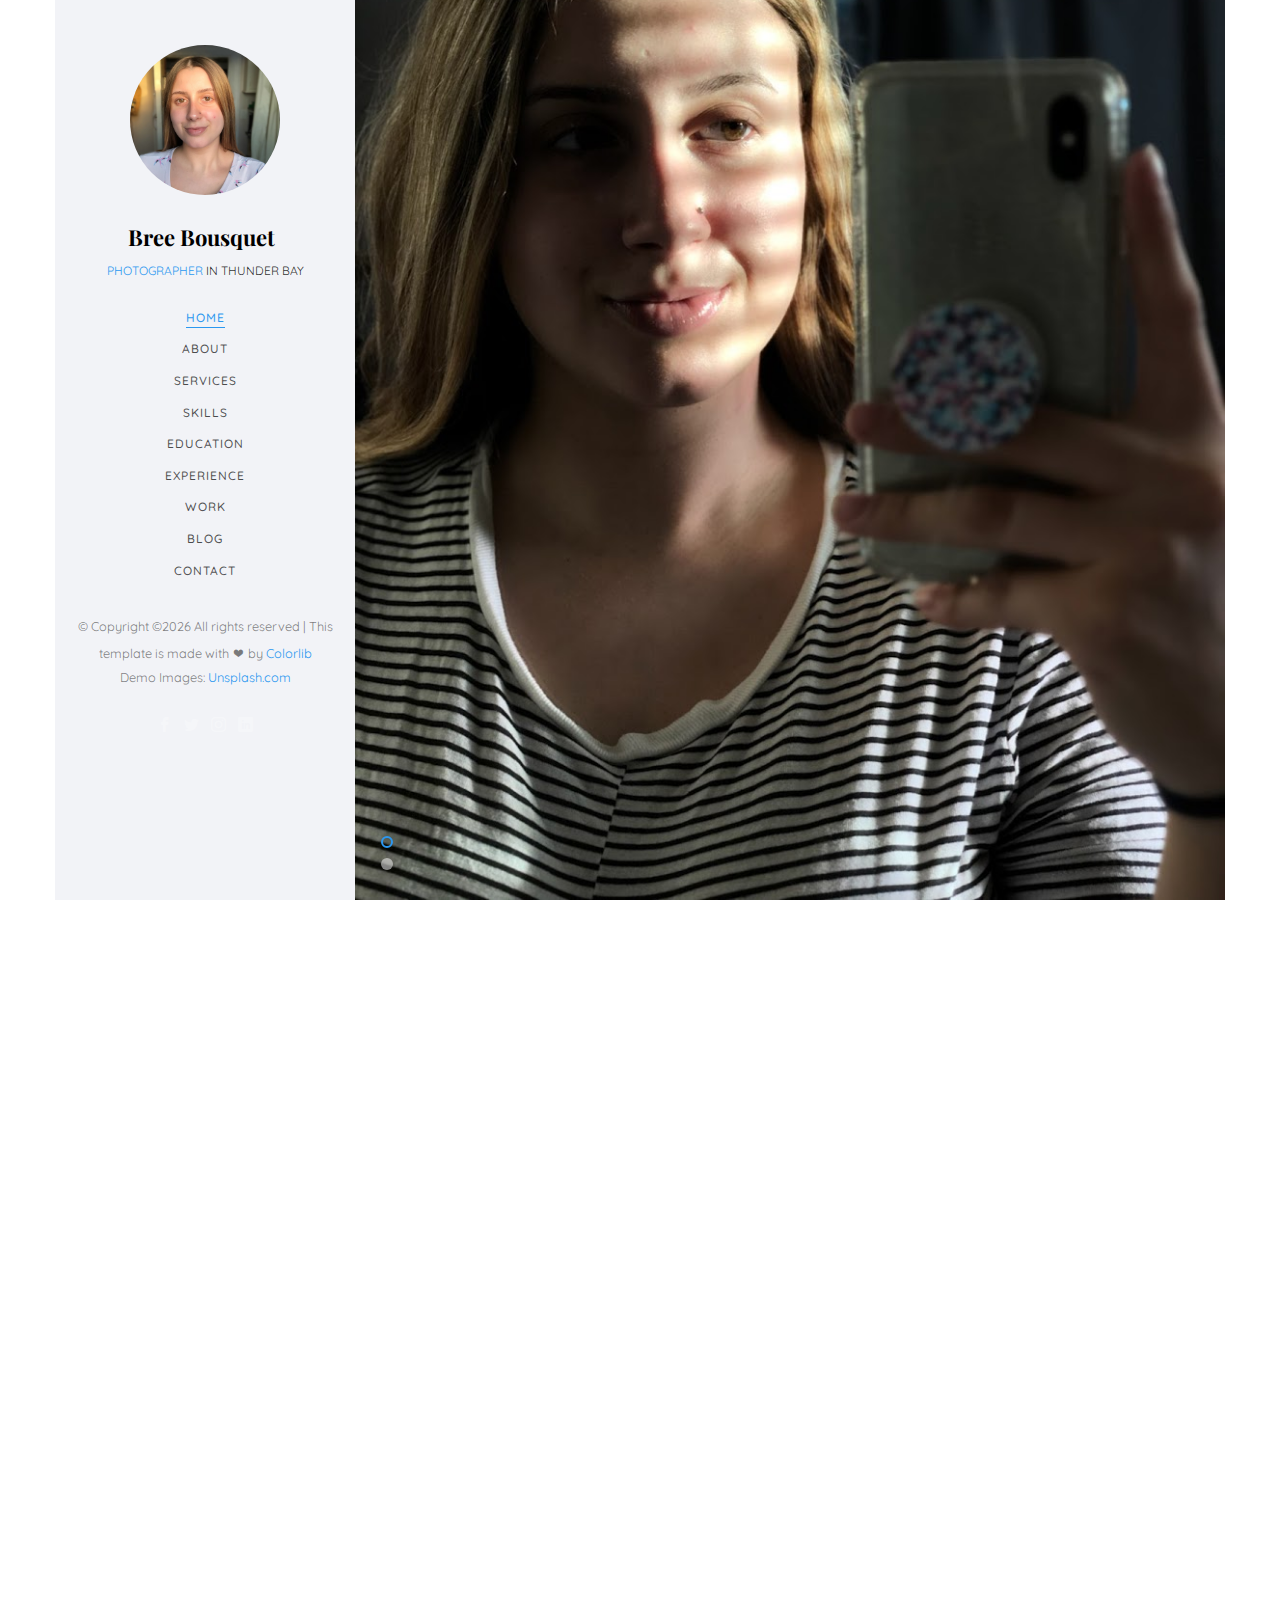
==== jackson/index.html @ 05bddbce "Add files via upload" ====
<!DOCTYPE HTML>
<html>
	<head>
	<meta charset="utf-8">
	<meta http-equiv="X-UA-Compatible" content="IE=edge">
	<title>Bree Bousquet's Portfolio</title>
	<meta name="viewport" content="width=device-width, initial-scale=1">
	<meta name="description" content="" />
	<meta name="keywords" content="" />
	<meta name="author" content="" />

  <!-- Facebook and Twitter integration -->
	<meta property="og:title" content=""/>
	<meta property="og:image" content=""/>
	<meta property="og:url" content=""/>
	<meta property="og:site_name" content=""/>
	<meta property="og:description" content=""/>
	<meta name="twitter:title" content="" />
	<meta name="twitter:image" content="" />
	<meta name="twitter:url" content="" />
	<meta name="twitter:card" content="" />

	<!-- Place favicon.ico and apple-touch-icon.png in the root directory -->
	<link rel="shortcut icon" href="favicon.ico">

	<link href="https://fonts.googleapis.com/css?family=Quicksand:300,400,500,700" rel="stylesheet">
	<link href="https://fonts.googleapis.com/css?family=Playfair+Display:400,400i,700" rel="stylesheet">
	
	<!-- Animate.css -->
	<link rel="stylesheet" href="css/animate.css">
	<!-- Icomoon Icon Fonts-->
	<link rel="stylesheet" href="css/icomoon.css">
	<!-- Bootstrap  -->
	<link rel="stylesheet" href="css/bootstrap.css">
	<!-- Flexslider  -->
	<link rel="stylesheet" href="css/flexslider.css">
	<!-- Flaticons  -->
	<link rel="stylesheet" href="fonts/flaticon/font/flaticon.css">
	<!-- Owl Carousel -->
	<link rel="stylesheet" href="css/owl.carousel.min.css">
	<link rel="stylesheet" href="css/owl.theme.default.min.css">
	<!-- Theme style  -->
	<link rel="stylesheet" href="css/style.css">

	<!-- Modernizr JS -->
	<script src="js/modernizr-2.6.2.min.js"></script>
	<!-- FOR IE9 below -->
	<!--[if lt IE 9]>
	<script src="js/respond.min.js"></script>
	<![endif]-->

	</head>
	<body>
	<div id="colorlib-page">
		<div class="container-wrap">
		<a href="#" class="js-colorlib-nav-toggle colorlib-nav-toggle" data-toggle="collapse" data-target="#navbar" aria-expanded="false" aria-controls="navbar"><i></i></a>
		<aside id="colorlib-aside" role="complementary" class="border js-fullheight">
			<div class="text-center">
				<div class="author-img" style="background-image: url(images/about.jpg);"></div>
				<h1 id="colorlib-logo"><a href="index.html">Bree Bousquet</a></h1>
				<span class="position"><a href="#">Photographer</a> in Thunder Bay</span>
			</div>
			<nav id="colorlib-main-menu" role="navigation" class="navbar">
				<div id="navbar" class="collapse">
					<ul>
						<li class="active"><a href="#" data-nav-section="home">Home</a></li>
						<li><a href="#" data-nav-section="about">About</a></li>
						<li><a href="#" data-nav-section="services">Services</a></li>
						<li><a href="#" data-nav-section="skills">Skills</a></li>
						<li><a href="#" data-nav-section="education">Education</a></li>
						<li><a href="#" data-nav-section="experience">Experience</a></li>
						<li><a href="#" data-nav-section="work">Work</a></li>
						<li><a href="#" data-nav-section="blog">Blog</a></li>
						<li><a href="#" data-nav-section="contact">Contact</a></li>
					</ul>
				</div>
			</nav>

			<div class="colorlib-footer">
				<p><small>&copy; <!-- Link back to Colorlib can't be removed. Template is licensed under CC BY 3.0. -->
Copyright &copy;<script>document.write(new Date().getFullYear());</script> All rights reserved | This template is made with <i class="icon-heart" aria-hidden="true"></i> by <a href="https://colorlib.com" target="_blank">Colorlib</a>
<!-- Link back to Colorlib can't be removed. Template is licensed under CC BY 3.0. --> </span> <span>Demo Images: <a href="https://unsplash.com/" target="_blank">Unsplash.com</a></span></small></p>
				<ul>
					<li><a href="#"><i class="icon-facebook2"></i></a></li>
					<li><a href="#"><i class="icon-twitter2"></i></a></li>
					<li><a href="#"><i class="icon-instagram"></i></a></li>
					<li><a href="#"><i class="icon-linkedin2"></i></a></li>
				</ul>
			</div>

		</aside>

		<div id="colorlib-main">
			<section id="colorlib-hero" class="js-fullheight" data-section="home">
				<div class="flexslider js-fullheight">
					<ul class="slides">
				   	<li style="background-image: url(images/img-bg-1.jpg);">
				   		<div class="overlay"></div>
				   		<div class="container-fluid">
				   			<div class="row">
					   			<div class="col-md-6 col-md-offset-3 col-md-pull-3 col-sm-12 col-xs-12 js-fullheight slider-text">
					   				<div class="slider-text-inner js-fullheight">
					   					<div class="desc">
						   					<h1>Hi! <br>I'm Bree</h1>
						   					<h2>100% html5 bootstrap templates Made by <a href="https://colorlib.com/" target="_blank">colorlib.com</a></h2>
												<p><a class="btn btn-primary btn-learn">Download CV <i class="icon-download4"></i></a></p>
											</div>
					   				</div>
					   			</div>
					   		</div>
				   		</div>
				   	</li>
				   	<li style="background-image: url(images/img-bg-2.jpg);">
				   		<div class="overlay"></div>
				   		<div class="container-fluid">
				   			<div class="row">
					   			<div class="col-md-6 col-md-offset-3 col-md-pull-3 col-sm-12 col-xs-12 js-fullheight slider-text">
					   				<div class="slider-text-inner">
					   					<div class="desc">
						   					<h1>I am <br>a Photographer</h1>
												<h2>100% html5 bootstrap templates Made by <a href="https://colorlib.com/" target="_blank">colorlib.com</a></h2>
												<p><a class="btn btn-primary btn-learn">View Portfolio <i class="icon-briefcase3"></i></a></p>
											</div>
					   				</div>
					   			</div>
					   		</div>
				   		</div>
				   	</li>
				  	</ul>
			  	</div>
			</section>

			<section class="colorlib-about" data-section="about">
				<div class="colorlib-narrow-content">
					<div class="row">
						<div class="col-md-12">
							<div class="row row-bottom-padded-sm animate-box" data-animate-effect="fadeInLeft">
								<div class="col-md-12">
									<div class="about-desc">
										<span class="heading-meta">About Us</span>
										<h2 class="colorlib-heading">Who Am I?</h2>
										<p><strong>Hi I'm Jackson Ford</strong> On her way she met a copy. The copy warned the Little Blind Text, that where it came from it would have been rewritten a thousand times and everything that was left from its origin would be the word "and" and the Little Blind Text should turn around and return to its own, safe country.</p>
										<p>Even the all-powerful Pointing has no control about the blind texts it is an almost unorthographic life One day however a small line of blind text by the name of Lorem Ipsum decided to leave for the far World of Grammar.</p>
									</div>
								</div>
							</div>
							<div class="row">
								<div class="col-md-3 animate-box" data-animate-effect="fadeInLeft">
									<div class="services color-1">
										<span class="icon2"><i class="icon-bulb"></i></span>
										<h3>Graphic Design</h3>
									</div>
								</div>
								<div class="col-md-3 animate-box" data-animate-effect="fadeInRight">
									<div class="services color-2">
										<span class="icon2"><i class="icon-globe-outline"></i></span>
										<h3>Web Design</h3>
									</div>
								</div>
								<div class="col-md-3 animate-box" data-animate-effect="fadeInTop">
									<div class="services color-3">
										<span class="icon2"><i class="icon-data"></i></span>
										<h3>Software</h3>
									</div>
								</div>
								<div class="col-md-3 animate-box" data-animate-effect="fadeInBottom">
									<div class="services color-4">
										<span class="icon2"><i class="icon-phone3"></i></span>
										<h3>Application</h3>
									</div>
								</div>
							</div>
							<div class="row">
								<div class="col-md-12 animate-box" data-animate-effect="fadeInLeft">
									<div class="hire">
										<h2>I am happy to know you <br>that 300+ projects done sucessfully!</h2>
										<a href="#" class="btn-hire">Hire me</a>
									</div>
								</div>
							</div>
						</div>
					</div>
				</div>
			</section>


			
			<section class="colorlib-services" data-section="services">
				<div class="colorlib-narrow-content">
					<div class="row">
						<div class="col-md-6 col-md-offset-3 col-md-pull-3 animate-box" data-animate-effect="fadeInLeft">
							<span class="heading-meta">What I do?</span>
							<h2 class="colorlib-heading">Here are some of my expertise</h2>
						</div>
					</div>
					<div class="row row-pt-md">
						<div class="col-md-4 text-center animate-box">
							<div class="services color-1">
								<span class="icon">
									<i class="icon-bulb"></i>
								</span>
								<div class="desc">
									<h3>Innovative Ideas</h3>
									<p>Separated they live in Bookmarksgrove right at the coast of the Semantics</p>
								</div>
							</div>
						</div>
						<div class="col-md-4 text-center animate-box">
							<div class="services color-2">
								<span class="icon">
									<i class="icon-data"></i>
								</span>
								<div class="desc">
									<h3>Software</h3>
									<p>Separated they live in Bookmarksgrove right at the coast of the Semantics</p>
								</div>
							</div>
						</div>
						<div class="col-md-4 text-center animate-box">
							<div class="services color-3">
								<span class="icon">
									<i class="icon-phone3"></i>
								</span>
								<div class="desc">
									<h3>Application</h3>
									<p>Separated they live in Bookmarksgrove right at the coast of the Semantics</p>
								</div>
							</div>
						</div>
						<div class="col-md-4 text-center animate-box">
							<div class="services color-4">
								<span class="icon">
									<i class="icon-layers2"></i>
								</span>
								<div class="desc">
									<h3>Graphic Design</h3>
									<p>Separated they live in Bookmarksgrove right at the coast of the Semantics</p>
								</div>
							</div>
						</div>
						<div class="col-md-4 text-center animate-box">
							<div class="services color-5">
								<span class="icon">
									<i class="icon-data"></i>
								</span>
								<div class="desc">
									<h3>Software</h3>
									<p>Separated they live in Bookmarksgrove right at the coast of the Semantics</p>
								</div>
							</div>
						</div>
						<div class="col-md-4 text-center animate-box">
							<div class="services color-6">
								<span class="icon">
									<i class="icon-phone3"></i>
								</span>
								<div class="desc">
									<h3>Application</h3>
									<p>Separated they live in Bookmarksgrove right at the coast of the Semantics</p>
								</div>
							</div>
						</div>
					</div>
				</div>
			</section>
			
			<div id="colorlib-counter" class="colorlib-counters" style="background-image: url(images/cover_bg_1.jpg);" data-stellar-background-ratio="0.5">
				<div class="overlay"></div>
				<div class="colorlib-narrow-content">
					<div class="row">
					</div>
					<div class="row">
						<div class="col-md-3 text-center animate-box">
							<span class="colorlib-counter js-counter" data-from="0" data-to="3589" data-speed="5000" data-refresh-interval="50"></span>
							<span class="colorlib-counter-label">Cups of tea</span>
						</div>
						<div class="col-md-3 text-center animate-box">
							<span class="colorlib-counter js-counter" data-from="0" data-to="356" data-speed="5000" data-refresh-interval="50"></span>
							<span class="colorlib-counter-label">Projects</span>
						</div>
						<div class="col-md-3 text-center animate-box">
							<span class="colorlib-counter js-counter" data-from="0" data-to="30" data-speed="5000" data-refresh-interval="50"></span>
							<span class="colorlib-counter-label">Clients</span>
						</div>
						<div class="col-md-3 text-center animate-box">
							<span class="colorlib-counter js-counter" data-from="0" data-to="10" data-speed="5000" data-refresh-interval="50"></span>
							<span class="colorlib-counter-label">Partners</span>
						</div>
					</div>
				</div>
			</div>

			<section class="colorlib-skills" data-section="skills">
				<div class="colorlib-narrow-content">
					<div class="row">
						<div class="col-md-6 col-md-offset-3 col-md-pull-3 animate-box" data-animate-effect="fadeInLeft">
							<span class="heading-meta">My Specialty</span>
							<h2 class="colorlib-heading animate-box">My Skills</h2>
						</div>
					</div>
					<div class="row">
						<div class="col-md-12 animate-box" data-animate-effect="fadeInLeft">
							<p>The Big Oxmox advised her not to do so, because there were thousands of bad Commas, wild Question Marks and devious Semikoli, but the Little Blind Text didn’t listen. She packed her seven versalia, put her initial into the belt and made herself on the way.</p>
						</div>
						<div class="col-md-6 animate-box" data-animate-effect="fadeInLeft">
							<div class="progress-wrap">
								<h3>Photoshop</h3>
								<div class="progress">
								 	<div class="progress-bar color-1" role="progressbar" aria-valuenow="75"
								  	aria-valuemin="0" aria-valuemax="100" style="width:75%">
								    <span>75%</span>
								  	</div>
								</div>
							</div>
						</div>
						<div class="col-md-6 animate-box" data-animate-effect="fadeInRight">
							<div class="progress-wrap">
								<h3>jQuery</h3>
								<div class="progress">
								 	<div class="progress-bar color-2" role="progressbar" aria-valuenow="60"
								  	aria-valuemin="0" aria-valuemax="100" style="width:60%">
								    <span>60%</span>
								  	</div>
								</div>
							</div>
						</div>
						<div class="col-md-6 animate-box" data-animate-effect="fadeInLeft">
							<div class="progress-wrap">
								<h3>HTML5</h3>
								<div class="progress">
								 	<div class="progress-bar color-3" role="progressbar" aria-valuenow="85"
								  	aria-valuemin="0" aria-valuemax="100" style="width:85%">
								    <span>85%</span>
								  	</div>
								</div>
							</div>
						</div>
						<div class="col-md-6 animate-box" data-animate-effect="fadeInRight">
							<div class="progress-wrap">
								<h3>CSS3</h3>
								<div class="progress">
								 	<div class="progress-bar color-4" role="progressbar" aria-valuenow="90"
								  	aria-valuemin="0" aria-valuemax="100" style="width:90%">
								    <span>90%</span>
								  	</div>
								</div>
							</div>
						</div>
						<div class="col-md-6 animate-box" data-animate-effect="fadeInLeft">
							<div class="progress-wrap">
								<h3>WordPress</h3>
								<div class="progress">
								 	<div class="progress-bar color-5" role="progressbar" aria-valuenow="70"
								  	aria-valuemin="0" aria-valuemax="100" style="width:70%">
								    <span>70%</span>
								  	</div>
								</div>
							</div>
						</div>
						<div class="col-md-6 animate-box" data-animate-effect="fadeInRight">
							<div class="progress-wrap">
								<h3>SEO</h3>
								<div class="progress">
								 	<div class="progress-bar color-6" role="progressbar" aria-valuenow="80"
								  	aria-valuemin="0" aria-valuemax="100" style="width:80%">
								    <span>80%</span>
								  	</div>
								</div>
							</div>
						</div>
					</div>
				</div>
			</section>

			<section class="colorlib-education" data-section="education">
				<div class="colorlib-narrow-content">
					<div class="row">
						<div class="col-md-6 col-md-offset-3 col-md-pull-3 animate-box" data-animate-effect="fadeInLeft">
							<span class="heading-meta">Education</span>
							<h2 class="colorlib-heading animate-box">Education</h2>
						</div>
					</div>
					<div class="row">
						<div class="col-md-12 animate-box" data-animate-effect="fadeInLeft">
							<div class="fancy-collapse-panel">
								<div class="panel-group" id="accordion" role="tablist" aria-multiselectable="true">
									<div class="panel panel-default">
									    <div class="panel-heading" role="tab" id="headingOne">
									        <h4 class="panel-title">
									            <a data-toggle="collapse" data-parent="#accordion" href="#collapseOne" aria-expanded="true" aria-controls="collapseOne">Master Degree Graphic Design
									            </a>
									        </h4>
									    </div>
									    <div id="collapseOne" class="panel-collapse collapse in" role="tabpanel" aria-labelledby="headingOne">
									         <div class="panel-body">
									            <div class="row">
										      		<div class="col-md-6">
										      			<p>Far far away, behind the word mountains, far from the countries Vokalia and Consonantia, there live the blind texts. </p>
										      		</div>
										      		<div class="col-md-6">
										      			<p>Separated they live in Bookmarksgrove right at the coast of the Semantics, a large language ocean.</p>
										      		</div>
										      	</div>
									         </div>
									    </div>
									</div>
									<div class="panel panel-default">
									    <div class="panel-heading" role="tab" id="headingTwo">
									        <h4 class="panel-title">
									            <a class="collapsed" data-toggle="collapse" data-parent="#accordion" href="#collapseTwo" aria-expanded="false" aria-controls="collapseTwo">Bachelor Degree of Computer Science
									            </a>
									        </h4>
									    </div>
									    <div id="collapseTwo" class="panel-collapse collapse" role="tabpanel" aria-labelledby="headingTwo">
									        <div class="panel-body">
									            <p>Far far away, behind the word <strong>mountains</strong>, far from the countries Vokalia and Consonantia, there live the blind texts. Separated they live in Bookmarksgrove right at the coast of the Semantics, a large language ocean.</p>
													<ul>
														<li>Separated they live in Bookmarksgrove right</li>
														<li>Separated they live in Bookmarksgrove right</li>
													</ul>
									        </div>
									    </div>
									</div>
									<div class="panel panel-default">
									    <div class="panel-heading" role="tab" id="headingThree">
									        <h4 class="panel-title">
									            <a class="collapsed" data-toggle="collapse" data-parent="#accordion" href="#collapseThree" aria-expanded="false" aria-controls="collapseThree">Diploma in Information Technology
									            </a>
									        </h4>
									    </div>
									    <div id="collapseThree" class="panel-collapse collapse" role="tabpanel" aria-labelledby="headingThree">
									        <div class="panel-body">
									            <p>Far far away, behind the word <strong>mountains</strong>, far from the countries Vokalia and Consonantia, there live the blind texts. Separated they live in Bookmarksgrove right at the coast of the Semantics, a large language ocean.</p>	
									        </div>
									    </div>
									</div>

									<div class="panel panel-default">
									    <div class="panel-heading" role="tab" id="headingFour">
									        <h4 class="panel-title">
									            <a class="collapsed" data-toggle="collapse" data-parent="#accordion" href="#collapseFour" aria-expanded="false" aria-controls="collapseFour">Diploma in Information Technology
									            </a>
									        </h4>
									    </div>
									    <div id="collapseFour" class="panel-collapse collapse" role="tabpanel" aria-labelledby="headingFour">
									        <div class="panel-body">
									            <p>Far far away, behind the word <strong>mountains</strong>, far from the countries Vokalia and Consonantia, there live the blind texts. Separated they live in Bookmarksgrove right at the coast of the Semantics, a large language ocean.</p>	
									        </div>
									    </div>
									</div>

									<div class="panel panel-default">
									    <div class="panel-heading" role="tab" id="headingFive">
									        <h4 class="panel-title">
									            <a class="collapsed" data-toggle="collapse" data-parent="#accordion" href="#collapseFive" aria-expanded="false" aria-controls="collapseFive">High School Secondary Education
									            </a>
									        </h4>
									    </div>
									    <div id="collapseFive" class="panel-collapse collapse" role="tabpanel" aria-labelledby="headingFive">
									        <div class="panel-body">
									            <p>Far far away, behind the word <strong>mountains</strong>, far from the countries Vokalia and Consonantia, there live the blind texts. Separated they live in Bookmarksgrove right at the coast of the Semantics, a large language ocean.</p>	
									        </div>
									    </div>
									</div>
								</div>
							</div>
						</div>
					</div>
				</div>
			</section>

			<section class="colorlib-experience" data-section="experience">
				<div class="colorlib-narrow-content">
					<div class="row">
						<div class="col-md-6 col-md-offset-3 col-md-pull-3 animate-box" data-animate-effect="fadeInLeft">
							<span class="heading-meta">Experience</span>
							<h2 class="colorlib-heading animate-box">Work Experience</h2>
						</div>
					</div>
					<div class="row">
						<div class="col-md-12">
				         <div class="timeline-centered">
					         <article class="timeline-entry animate-box" data-animate-effect="fadeInLeft">
					            <div class="timeline-entry-inner">

					               <div class="timeline-icon color-1">
					                  <i class="icon-pen2"></i>
					               </div>

					               <div class="timeline-label">
					                  <h2><a href="#">Full Stack Developer</a> <span>2017-2018</span></h2>
					                  <p>Tolerably earnestly middleton extremely distrusts she boy now not. Add and offered prepare how cordial two promise. Greatly who affixed suppose but enquire compact prepare all put. Added forth chief trees but rooms think may.</p>
					               </div>
					            </div>
					         </article>


					         <article class="timeline-entry animate-box" data-animate-effect="fadeInRight">
					            <div class="timeline-entry-inner">
					               <div class="timeline-icon color-2">
					                  <i class="icon-pen2"></i>
					               </div>
					               <div class="timeline-label">
					               	<h2><a href="#">Front End Developer at Google Company</a> <span>2017-2018</span></h2>
					                  <p>Even the all-powerful Pointing has no control about the blind texts it is an almost unorthographic life One day however a small line of blind text by the name of Lorem Ipsum decided to leave for the far World of Grammar.</p>
					               </div>
					            </div>
					         </article>

					         <article class="timeline-entry animate-box" data-animate-effect="fadeInLeft">
					            <div class="timeline-entry-inner">
					               <div class="timeline-icon color-3">
					                  <i class="icon-pen2"></i>
					               </div>
					               <div class="timeline-label">
					               	<h2><a href="#">System Analyst</a> <span>2017-2018</span></h2>
					                  <p>Even the all-powerful Pointing has no control about the blind texts it is an almost unorthographic life One day however a small line of blind text by the name of Lorem Ipsum decided to leave for the far World of Grammar.</p>
					               </div>
					            </div>
					         </article>

					         <article class="timeline-entry animate-box" data-animate-effect="fadeInTop">
					            <div class="timeline-entry-inner">
					               <div class="timeline-icon color-4">
					                  <i class="icon-pen2"></i>
					               </div>
					               <div class="timeline-label">
					               	<h2><a href="#">Creative Designer</a> <span>2017-2018</span></h2>
					                  <p>Even the all-powerful Pointing has no control about the blind texts it is an almost unorthographic life One day however a small line of blind text by the name of Lorem Ipsum decided to leave for the far World of Grammar.</p>
					               </div>
					            </div>
					         </article>

					         <article class="timeline-entry animate-box" data-animate-effect="fadeInLeft">
					            <div class="timeline-entry-inner">
					               <div class="timeline-icon color-5">
					                  <i class="icon-pen2"></i>
					               </div>
					               <div class="timeline-label">
					               	<h2><a href="#">UI/UX Designer at Envato</a> <span>2017-2018</span></h2>
					                  <p>Even the all-powerful Pointing has no control about the blind texts it is an almost unorthographic life One day however a small line of blind text by the name of Lorem Ipsum decided to leave for the far World of Grammar.</p>
					               </div>
					            </div>
					         </article>

					         <article class="timeline-entry begin animate-box" data-animate-effect="fadeInBottom">
					            <div class="timeline-entry-inner">
					               <div class="timeline-icon color-none">
					               </div>
					            </div>
					         </article>
					      </div>
					   </div>
				   </div>
				</div>
			</section>

			<section class="colorlib-work" data-section="work">
				<div class="colorlib-narrow-content">
					<div class="row">
						<div class="col-md-6 col-md-offset-3 col-md-pull-3 animate-box" data-animate-effect="fadeInLeft">
							<span class="heading-meta">My Work</span>
							<h2 class="colorlib-heading animate-box">Recent Work</h2>
						</div>
					</div>
					<div class="row row-bottom-padded-sm animate-box" data-animate-effect="fadeInLeft">
						<div class="col-md-12">
							<p class="work-menu"><span><a href="#" class="active">Photography</a></span>
						</div>
					</div>
					<div class="row">
						<div class="col-md-6 animate-box" data-animate-effect="fadeInLeft">
							<div class="project" style="background-image: url(images/img-1.jpg);">
								<div class="desc">
									<div class="con">
										<h3><a href="work.html">Work 01</a></h3>
										<span>Website</span>
										<p class="icon">
											<span><a href="#"><i class="icon-share3"></i></a></span>
											<span><a href="#"><i class="icon-eye"></i> 100</a></span>
											<span><a href="#"><i class="icon-heart"></i> 49</a></span>
										</p>
									</div>
								</div>
							</div>
						</div>
						<div class="col-md-6 animate-box" data-animate-effect="fadeInRight">
							<div class="project" style="background-image: url(images/img-2.jpg);">
								<div class="desc">
									<div class="con">
										<h3><a href="work.html">Work 02</a></h3>
										<span>Animation</span>
										<p class="icon">
											<span><a href="#"><i class="icon-share3"></i></a></span>
											<span><a href="#"><i class="icon-eye"></i> 100</a></span>
											<span><a href="#"><i class="icon-heart"></i> 49</a></span>
										</p>
									</div>
								</div>
							</div>
						</div>
						<div class="col-md-6 animate-box" data-animate-effect="fadeInTop">
							<div class="project" style="background-image: url(images/img-3.jpg);">
								<div class="desc">
									<div class="con">
										<h3><a href="work.html">Work 03</a></h3>
										<span>Illustration</span>
										<p class="icon">
											<span><a href="#"><i class="icon-share3"></i></a></span>
											<span><a href="#"><i class="icon-eye"></i> 100</a></span>
											<span><a href="#"><i class="icon-heart"></i> 49</a></span>
										</p>
									</div>
								</div>
							</div>
						</div>
						<div class="col-md-6 animate-box" data-animate-effect="fadeInBottom">
							<div class="project" style="background-image: url(images/img-4.jpg);">
								<div class="desc">
									<div class="con">
										<h3><a href="work.html">Work 04</a></h3>
										<span>Application</span>
										<p class="icon">
											<span><a href="#"><i class="icon-share3"></i></a></span>
											<span><a href="#"><i class="icon-eye"></i> 100</a></span>
											<span><a href="#"><i class="icon-heart"></i> 49</a></span>
										</p>
									</div>
								</div>
							</div>
						</div>
						<div class="col-md-6 animate-box" data-animate-effect="fadeInLeft">
							<div class="project" style="background-image: url(images/img-5.jpg);">
								<div class="desc">
									<div class="con">
										<h3><a href="work.html">Work 05</a></h3>
										<span>Graphic, Logo</span>
										<p class="icon">
											<span><a href="#"><i class="icon-share3"></i></a></span>
											<span><a href="#"><i class="icon-eye"></i> 100</a></span>
											<span><a href="#"><i class="icon-heart"></i> 49</a></span>
										</p>
									</div>
								</div>
							</div>
						</div>
						<div class="col-md-6 animate-box" data-animate-effect="fadeInRight">
							<div class="project" style="background-image: url(images/img-6.jpg);">
								<div class="desc">
									<div class="con">
										<h3><a href="work.html">Work 06</a></h3>
										<span>Web Design</span>
										<p class="icon">
											<span><a href="#"><i class="icon-share3"></i></a></span>
											<span><a href="#"><i class="icon-eye"></i> 100</a></span>
											<span><a href="#"><i class="icon-heart"></i> 49</a></span>
										</p>
									</div>
								</div>
							</div>
						</div>
					</div>
					<div class="row">
						<div class="col-md-12 animate-box">
							<p><a href="#" class="btn btn-primary btn-lg btn-load-more">Load more <i class="icon-reload"></i></a></p>
						</div>
					</div>
				</div>
			</section>

			<section class="colorlib-blog" data-section="blog">
				<div class="colorlib-narrow-content">
					<div class="row">
						<div class="col-md-6 col-md-offset-3 col-md-pull-3 animate-box" data-animate-effect="fadeInLeft">
							<span class="heading-meta">Read</span>
							<h2 class="colorlib-heading">Recent Blog</h2>
						</div>
					</div>
					<div class="row">
						<div class="col-md-4 col-sm-6 animate-box" data-animate-effect="fadeInLeft">
							<div class="blog-entry">
								<a href="blog.html" class="blog-img"><img src="images/blog-1.jpg" class="img-responsive" alt="HTML5 Bootstrap Template by colorlib.com"></a>
								<div class="desc">
									<span><small>April 14, 2018 </small> | <small> Web Design </small> | <small> <i class="icon-bubble3"></i> 4</small></span>
									<h3><a href="blog.html">Renovating National Gallery</a></h3>
									<p>Separated they live in Bookmarksgrove right at the coast of the Semantics, a large language ocean.</p>
								</div>
							</div>
						</div>
						<div class="col-md-4 col-sm-6 animate-box" data-animate-effect="fadeInRight">
							<div class="blog-entry">
								<a href="blog.html" class="blog-img"><img src="images/blog-2.jpg" class="img-responsive" alt="HTML5 Bootstrap Template by colorlib.com"></a>
								<div class="desc">
									<span><small>April 14, 2018 </small> | <small> Web Design </small> | <small> <i class="icon-bubble3"></i> 4</small></span>
									<h3><a href="blog.html">Wordpress for a Beginner</a></h3>
									<p>Separated they live in Bookmarksgrove right at the coast of the Semantics, a large language ocean.</p>
								</div>
							</div>
						</div>
						<div class="col-md-4 col-sm-6 animate-box" data-animate-effect="fadeInLeft">
							<div class="blog-entry">
								<a href="blog.html" class="blog-img"><img src="images/blog-3.jpg" class="img-responsive" alt="HTML5 Bootstrap Template by colorlib.com"></a>
								<div class="desc">
									<span><small>April 14, 2018 </small> | <small> Inspiration </small> | <small> <i class="icon-bubble3"></i> 4</small></span>
									<h3><a href="blog.html">Make website from scratch</a></h3>
									<p>Separated they live in Bookmarksgrove right at the coast of the Semantics, a large language ocean.</p>
								</div>
							</div>
						</div>
					</div>
					<div class="row">
						<div class="col-md-12 animate-box">
							<p><a href="#" class="btn btn-primary btn-lg btn-load-more">Load more <i class="icon-reload"></i></a></p>
						</div>
					</div>
				</div>
			</section>

			<section class="colorlib-contact" data-section="contact">
				<div class="colorlib-narrow-content">
					<div class="row">
						<div class="col-md-6 col-md-offset-3 col-md-pull-3 animate-box" data-animate-effect="fadeInLeft">
							<span class="heading-meta">Get in Touch</span>
							<h2 class="colorlib-heading">Contact</h2>
						</div>
					</div>
					<div class="row">
						<div class="col-md-5">
							<div class="colorlib-feature colorlib-feature-sm animate-box" data-animate-effect="fadeInLeft">
								<div class="colorlib-icon">
									<i class="icon-globe-outline"></i>
								</div>
								<div class="colorlib-text">
									<p><a href="#">info@domain.com</a></p>
								</div>
							</div>

							<div class="colorlib-feature colorlib-feature-sm animate-box" data-animate-effect="fadeInLeft">
								<div class="colorlib-icon">
									<i class="icon-map"></i>
								</div>
								<div class="colorlib-text">
									<p>198 West 21th Street, Suite 721 New York NY 10016</p>
								</div>
							</div>

							<div class="colorlib-feature colorlib-feature-sm animate-box" data-animate-effect="fadeInLeft">
								<div class="colorlib-icon">
									<i class="icon-phone"></i>
								</div>
								<div class="colorlib-text">
									<p><a href="tel://">+123 456 7890</a></p>
								</div>
							</div>
						</div>
						<div class="col-md-7 col-md-push-1">
							<div class="row">
								<div class="col-md-10 col-md-offset-1 col-md-pull-1 animate-box" data-animate-effect="fadeInRight">
									<form action="">
										<div class="form-group">
											<input type="text" class="form-control" placeholder="Name">
										</div>
										<div class="form-group">
											<input type="text" class="form-control" placeholder="Email">
										</div>
										<div class="form-group">
											<input type="text" class="form-control" placeholder="Subject">
										</div>
										<div class="form-group">
											<textarea name="" id="message" cols="30" rows="7" class="form-control" placeholder="Message"></textarea>
										</div>
										<div class="form-group">
											<input type="submit" class="btn btn-primary btn-send-message" value="Send Message">
										</div>
									</form>
								</div>
								
							</div>
						</div>
					</div>
				</div>
			</section>

		</div><!-- end:colorlib-main -->
	</div><!-- end:container-wrap -->
	</div><!-- end:colorlib-page -->

	<!-- jQuery -->
	<script src="js/jquery.min.js"></script>
	<!-- jQuery Easing -->
	<script src="js/jquery.easing.1.3.js"></script>
	<!-- Bootstrap -->
	<script src="js/bootstrap.min.js"></script>
	<!-- Waypoints -->
	<script src="js/jquery.waypoints.min.js"></script>
	<!-- Flexslider -->
	<script src="js/jquery.flexslider-min.js"></script>
	<!-- Owl carousel -->
	<script src="js/owl.carousel.min.js"></script>
	<!-- Counters -->
	<script src="js/jquery.countTo.js"></script>
	
	
	<!-- MAIN JS -->
	<script src="js/main.js"></script>

	</body>
</html>
---- jackson/css/icomoon.css ----
@font-face {
  font-family: 'icomoon';
  src:  url('fonts/icomoon.eot?6py85u');
  src:  url('fonts/icomoon.eot?6py85u#iefix') format('embedded-opentype'),
    url('fonts/icomoon.ttf?6py85u') format('truetype'),
    url('fonts/icomoon.woff?6py85u') format('woff'),
    url('fonts/icomoon.svg?6py85u#icomoon') format('svg');
  font-weight: normal;
  font-style: normal;
}

[class^="icon-"], [class*=" icon-"] {
  /* use !important to prevent issues with browser extensions that change fonts */
  font-family: 'icomoon' !important;
  speak: none;
  font-style: normal;
  font-weight: normal;
  font-variant: normal;
  text-transform: none;
  line-height: 1;

  /* Better Font Rendering =========== */
  -webkit-font-smoothing: antialiased;
  -moz-osx-font-smoothing: grayscale;
}

.icon-times:before {
  content: "\e930";
}
.icon-tick:before {
  content: "\e931";
}
.icon-plus:before {
  content: "\e932";
}
.icon-minus:before {
  content: "\e933";
}
.icon-equals:before {
  content: "\e934";
}
.icon-divide:before {
  content: "\e935";
}
.icon-chevron-right:before {
  content: "\e936";
}
.icon-chevron-left:before {
  content: "\e937";
}
.icon-arrow-right-thick:before {
  content: "\e938";
}
.icon-arrow-left-thick:before {
  content: "\e939";
}
.icon-th-small:before {
  content: "\e93a";
}
.icon-th-menu:before {
  content: "\e93b";
}
.icon-th-list:before {
  content: "\e93c";
}
.icon-th-large:before {
  content: "\e93d";
}
.icon-home:before {
  content: "\e93e";
}
.icon-arrow-forward:before {
  content: "\e93f";
}
.icon-arrow-back:before {
  content: "\e940";
}
.icon-rss:before {
  content: "\e941";
}
.icon-location:before {
  content: "\e942";
}
.icon-link:before {
  content: "\e943";
}
.icon-image:before {
  content: "\e944";
}
.icon-arrow-up-thick:before {
  content: "\e945";
}
.icon-arrow-down-thick:before {
  content: "\e946";
}
.icon-starburst:before {
  content: "\e947";
}
.icon-starburst-outline:before {
  content: "\e948";
}
.icon-star3:before {
  content: "\e949";
}
.icon-flow-children:before {
  content: "\e94a";
}
.icon-export:before {
  content: "\e94b";
}
.icon-delete2:before {
  content: "\e94c";
}
.icon-delete-outline:before {
  content: "\e94d";
}
.icon-cloud-storage:before {
  content: "\e94e";
}
.icon-wi-fi:before {
  content: "\e94f";
}
.icon-heart:before {
  content: "\e950";
}
.icon-flash:before {
  content: "\e951";
}
.icon-cancel:before {
  content: "\e952";
}
.icon-backspace:before {
  content: "\e953";
}
.icon-attachment:before {
  content: "\e954";
}
.icon-arrow-move:before {
  content: "\e955";
}
.icon-warning:before {
  content: "\e956";
}
.icon-user:before {
  content: "\e957";
}
.icon-radar:before {
  content: "\e958";
}
.icon-lock-open:before {
  content: "\e959";
}
.icon-lock-closed:before {
  content: "\e95a";
}
.icon-location-arrow:before {
  content: "\e95b";
}
.icon-info:before {
  content: "\e95c";
}
.icon-user-delete:before {
  content: "\e95d";
}
.icon-user-add:before {
  content: "\e95e";
}
.icon-media-pause:before {
  content: "\e95f";
}
.icon-group:before {
  content: "\e960";
}
.icon-chart-pie:before {
  content: "\e961";
}
.icon-chart-line:before {
  content: "\e962";
}
.icon-chart-bar:before {
  content: "\e963";
}
.icon-chart-area:before {
  content: "\e964";
}
.icon-video:before {
  content: "\e965";
}
.icon-point-of-interest:before {
  content: "\e966";
}
.icon-infinity:before {
  content: "\e967";
}
.icon-globe:before {
  content: "\e968";
}
.icon-eye:before {
  content: "\e969";
}
.icon-cog:before {
  content: "\e96a";
}
.icon-camera:before {
  content: "\e96b";
}
.icon-upload:before {
  content: "\e96c";
}
.icon-scissors:before {
  content: "\e96d";
}
.icon-refresh:before {
  content: "\e96e";
}
.icon-pin:before {
  content: "\e96f";
}
.icon-key:before {
  content: "\e970";
}
.icon-info-large:before {
  content: "\e971";
}
.icon-eject:before {
  content: "\e972";
}
.icon-download:before {
  content: "\e973";
}
.icon-zoom:before {
  content: "\e974";
}
.icon-zoom-out:before {
  content: "\e975";
}
.icon-zoom-in:before {
  content: "\e976";
}
.icon-sort-numerically:before {
  content: "\e977";
}
.icon-sort-alphabetically:before {
  content: "\e978";
}
.icon-input-checked:before {
  content: "\e979";
}
.icon-calender:before {
  content: "\e97a";
}
.icon-world2:before {
  content: "\e97b";
}
.icon-notes:before {
  content: "\e97c";
}
.icon-code:before {
  content: "\e97d";
}
.icon-arrow-sync:before {
  content: "\e97e";
}
.icon-arrow-shuffle:before {
  content: "\e97f";
}
.icon-arrow-repeat:before {
  content: "\e980";
}
.icon-arrow-minimise:before {
  content: "\e981";
}
.icon-arrow-maximise:before {
  content: "\e982";
}
.icon-arrow-loop:before {
  content: "\e983";
}
.icon-anchor:before {
  content: "\e984";
}
.icon-spanner:before {
  content: "\e985";
}
.icon-puzzle:before {
  content: "\e986";
}
.icon-power:before {
  content: "\e987";
}
.icon-plane:before {
  content: "\e988";
}
.icon-pi:before {
  content: "\e989";
}
.icon-phone:before {
  content: "\e98a";
}
.icon-microphone2:before {
  content: "\e98b";
}
.icon-media-rewind:before {
  content: "\e98c";
}
.icon-flag:before {
  content: "\e98d";
}
.icon-adjust-brightness:before {
  content: "\e98e";
}
.icon-waves:before {
  content: "\e98f";
}
.icon-social-twitter:before {
  content: "\e990";
}
.icon-social-facebook:before {
  content: "\e991";
}
.icon-social-dribbble:before {
  content: "\e992";
}
.icon-media-stop:before {
  content: "\e993";
}
.icon-media-record:before {
  content: "\e994";
}
.icon-media-play:before {
  content: "\e995";
}
.icon-media-fast-forward:before {
  content: "\e996";
}
.icon-media-eject:before {
  content: "\e997";
}
.icon-social-vimeo:before {
  content: "\e998";
}
.icon-social-tumbler:before {
  content: "\e999";
}
.icon-social-skype:before {
  content: "\e99a";
}
.icon-social-pinterest:before {
  content: "\e99b";
}
.icon-social-linkedin:before {
  content: "\e99c";
}
.icon-social-last-fm:before {
  content: "\e99d";
}
.icon-social-github:before {
  content: "\e99e";
}
.icon-social-flickr:before {
  content: "\e99f";
}
.icon-at:before {
  content: "\e9a0";
}
.icon-times-outline:before {
  content: "\e9a1";
}
.icon-plus-outline:before {
  content: "\e9a2";
}
.icon-minus-outline:before {
  content: "\e9a3";
}
.icon-tick-outline:before {
  content: "\e9a4";
}
.icon-th-large-outline:before {
  content: "\e9a5";
}
.icon-equals-outline:before {
  content: "\e9a6";
}
.icon-divide-outline:before {
  content: "\e9a7";
}
.icon-chevron-right-outline:before {
  content: "\e9a8";
}
.icon-chevron-left-outline:before {
  content: "\e9a9";
}
.icon-arrow-right-outline:before {
  content: "\e9aa";
}
.icon-arrow-left-outline:before {
  content: "\e9ab";
}
.icon-th-small-outline:before {
  content: "\e9ac";
}
.icon-th-menu-outline:before {
  content: "\e9ad";
}
.icon-th-list-outline:before {
  content: "\e9ae";
}
.icon-news2:before {
  content: "\e9b1";
}
.icon-home-outline:before {
  content: "\e9b2";
}
.icon-arrow-up-outline:before {
  content: "\e9b3";
}
.icon-arrow-forward-outline:before {
  content: "\e9b4";
}
.icon-arrow-down-outline:before {
  content: "\e9b5";
}
.icon-arrow-back-outline:before {
  content: "\e9b6";
}
.icon-trash3:before {
  content: "\e9b7";
}
.icon-rss-outline:before {
  content: "\e9b8";
}
.icon-message:before {
  content: "\e9b9";
}
.icon-location-outline:before {
  content: "\e9ba";
}
.icon-link-outline:before {
  content: "\e9bb";
}
.icon-image-outline:before {
  content: "\e9bc";
}
.icon-export-outline:before {
  content: "\e9bd";
}
.icon-cross:before {
  content: "\e9be";
}
.icon-wi-fi-outline:before {
  content: "\e9bf";
}
.icon-star-outline:before {
  content: "\e9c0";
}
.icon-media-pause-outline:before {
  content: "\e9c1";
}
.icon-mail:before {
  content: "\e9c2";
}
.icon-heart-outline:before {
  content: "\e9c3";
}
.icon-flash-outline:before {
  content: "\e9c4";
}
.icon-cancel-outline:before {
  content: "\e9c5";
}
.icon-beaker:before {
  content: "\e9c6";
}
.icon-arrow-move-outline:before {
  content: "\e9c7";
}
.icon-watch2:before {
  content: "\e9c8";
}
.icon-warning-outline:before {
  content: "\e9c9";
}
.icon-time:before {
  content: "\e9ca";
}
.icon-radar-outline:before {
  content: "\e9cb";
}
.icon-lock-open-outline:before {
  content: "\e9cc";
}
.icon-location-arrow-outline:before {
  content: "\e9cd";
}
.icon-info-outline:before {
  content: "\e9ce";
}
.icon-backspace-outline:before {
  content: "\e9cf";
}
.icon-attachment-outline:before {
  content: "\e9d0";
}
.icon-user-outline:before {
  content: "\e9d1";
}
.icon-user-delete-outline:before {
  content: "\e9d2";
}
.icon-user-add-outline:before {
  content: "\e9d3";
}
.icon-lock-closed-outline:before {
  content: "\e9d4";
}
.icon-group-outline:before {
  content: "\e9d5";
}
.icon-chart-pie-outline:before {
  content: "\e9d6";
}
.icon-chart-line-outline:before {
  content: "\e9d7";
}
.icon-chart-bar-outline:before {
  content: "\e9d8";
}
.icon-chart-area-outline:before {
  content: "\e9d9";
}
.icon-video-outline:before {
  content: "\e9da";
}
.icon-point-of-interest-outline:before {
  content: "\e9db";
}
.icon-map:before {
  content: "\e9dc";
}
.icon-key-outline:before {
  content: "\e9dd";
}
.icon-infinity-outline:before {
  content: "\e9de";
}
.icon-globe-outline:before {
  content: "\e9df";
}
.icon-eye-outline:before {
  content: "\e9e0";
}
.icon-cog-outline:before {
  content: "\e9e1";
}
.icon-camera-outline:before {
  content: "\e9e2";
}
.icon-upload-outline:before {
  content: "\e9e3";
}
.icon-support:before {
  content: "\e9e4";
}
.icon-scissors-outline:before {
  content: "\e9e5";
}
.icon-refresh-outline:before {
  content: "\e9e6";
}
.icon-info-large-outline:before {
  content: "\e9e7";
}
.icon-eject-outline:before {
  content: "\e9e8";
}
.icon-download-outline:before {
  content: "\e9e9";
}
.icon-battery-mid:before {
  content: "\e9ea";
}
.icon-battery-low:before {
  content: "\e9eb";
}
.icon-battery-high:before {
  content: "\e9ec";
}
.icon-zoom-outline:before {
  content: "\e9ed";
}
.icon-zoom-out-outline:before {
  content: "\e9ee";
}
.icon-zoom-in-outline:before {
  content: "\e9ef";
}
.icon-tag3:before {
  content: "\e9f0";
}
.icon-tabs-outline:before {
  content: "\e9f1";
}
.icon-pin-outline:before {
  content: "\e9f2";
}
.icon-message-typing:before {
  content: "\e9f3";
}
.icon-directions:before {
  content: "\e9f4";
}
.icon-battery-full:before {
  content: "\e9f5";
}
.icon-battery-charge:before {
  content: "\e9f6";
}
.icon-pipette:before {
  content: "\e9f7";
}
.icon-pencil:before {
  content: "\e9f8";
}
.icon-folder:before {
  content: "\e9f9";
}
.icon-folder-delete:before {
  content: "\e9fa";
}
.icon-folder-add:before {
  content: "\e9fb";
}
.icon-edit:before {
  content: "\e9fc";
}
.icon-document:before {
  content: "\e9fd";
}
.icon-document-delete:before {
  content: "\e9fe";
}
.icon-document-add:before {
  content: "\e9ff";
}
.icon-brush:before {
  content: "\ea00";
}
.icon-thumbs-up:before {
  content: "\ea01";
}
.icon-thumbs-down:before {
  content: "\ea02";
}
.icon-pen:before {
  content: "\ea03";
}
.icon-sort-numerically-outline:before {
  content: "\ea04";
}
.icon-sort-alphabetically-outline:before {
  content: "\ea05";
}
.icon-social-last-fm-circular:before {
  content: "\ea06";
}
.icon-social-github-circular:before {
  content: "\ea07";
}
.icon-compass:before {
  content: "\ea08";
}
.icon-bookmark:before {
  content: "\ea09";
}
.icon-input-checked-outline:before {
  content: "\ea0a";
}
.icon-code-outline:before {
  content: "\ea0b";
}
.icon-calender-outline:before {
  content: "\ea0c";
}
.icon-business-card:before {
  content: "\ea0d";
}
.icon-arrow-up:before {
  content: "\ea0e";
}
.icon-arrow-sync-outline:before {
  content: "\ea0f";
}
.icon-arrow-right:before {
  content: "\ea10";
}
.icon-arrow-repeat-outline:before {
  content: "\ea11";
}
.icon-arrow-loop-outline:before {
  content: "\ea12";
}
.icon-arrow-left:before {
  content: "\ea13";
}
.icon-flow-switch:before {
  content: "\ea14";
}
.icon-flow-parallel:before {
  content: "\ea15";
}
.icon-flow-merge:before {
  content: "\ea16";
}
.icon-document-text:before {
  content: "\ea17";
}
.icon-clipboard:before {
  content: "\ea18";
}
.icon-calculator:before {
  content: "\ea19";
}
.icon-arrow-minimise-outline:before {
  content: "\ea1a";
}
.icon-arrow-maximise-outline:before {
  content: "\ea1b";
}
.icon-arrow-down:before {
  content: "\ea1c";
}
.icon-gift:before {
  content: "\ea1d";
}
.icon-film:before {
  content: "\ea1e";
}
.icon-database:before {
  content: "\ea1f";
}
.icon-bell:before {
  content: "\ea20";
}
.icon-anchor-outline:before {
  content: "\ea21";
}
.icon-adjust-contrast:before {
  content: "\ea22";
}
.icon-world-outline:before {
  content: "\ea23";
}
.icon-shopping-bag:before {
  content: "\ea24";
}
.icon-power-outline:before {
  content: "\ea25";
}
.icon-notes-outline:before {
  content: "\ea26";
}
.icon-device-tablet:before {
  content: "\ea27";
}
.icon-device-phone:before {
  content: "\ea28";
}
.icon-device-laptop:before {
  content: "\ea29";
}
.icon-device-desktop:before {
  content: "\ea2a";
}
.icon-briefcase:before {
  content: "\ea2b";
}
.icon-stopwatch:before {
  content: "\ea2c";
}
.icon-spanner-outline:before {
  content: "\ea2d";
}
.icon-puzzle-outline:before {
  content: "\ea2e";
}
.icon-printer:before {
  content: "\ea2f";
}
.icon-pi-outline:before {
  content: "\ea30";
}
.icon-lightbulb:before {
  content: "\ea31";
}
.icon-flag-outline:before {
  content: "\ea32";
}
.icon-contacts:before {
  content: "\ea33";
}
.icon-archive2:before {
  content: "\ea34";
}
.icon-weather-stormy:before {
  content: "\ea35";
}
.icon-weather-shower:before {
  content: "\ea36";
}
.icon-weather-partly-sunny:before {
  content: "\ea37";
}
.icon-weather-downpour:before {
  content: "\ea38";
}
.icon-weather-cloudy:before {
  content: "\ea39";
}
.icon-plane-outline:before {
  content: "\ea3a";
}
.icon-phone-outline:before {
  content: "\ea3b";
}
.icon-microphone-outline:before {
  content: "\ea3c";
}
.icon-weather-windy:before {
  content: "\ea3d";
}
.icon-weather-windy-cloudy:before {
  content: "\ea3e";
}
.icon-weather-sunny:before {
  content: "\ea3f";
}
.icon-weather-snow:before {
  content: "\ea40";
}
.icon-weather-night:before {
  content: "\ea41";
}
.icon-media-stop-outline:before {
  content: "\ea42";
}
.icon-media-rewind-outline:before {
  content: "\ea43";
}
.icon-media-record-outline:before {
  content: "\ea44";
}
.icon-media-play-outline:before {
  content: "\ea45";
}
.icon-media-fast-forward-outline:before {
  content: "\ea46";
}
.icon-media-eject-outline:before {
  content: "\ea47";
}
.icon-wine:before {
  content: "\ea48";
}
.icon-waves-outline:before {
  content: "\ea49";
}
.icon-ticket:before {
  content: "\ea4a";
}
.icon-tags:before {
  content: "\ea4b";
}
.icon-plug:before {
  content: "\ea4c";
}
.icon-headphones:before {
  content: "\ea4d";
}
.icon-credit-card:before {
  content: "\ea4e";
}
.icon-coffee:before {
  content: "\ea4f";
}
.icon-book:before {
  content: "\ea50";
}
.icon-beer:before {
  content: "\ea51";
}
.icon-volume2:before {
  content: "\ea52";
}
.icon-volume-up:before {
  content: "\ea53";
}
.icon-volume-mute:before {
  content: "\ea54";
}
.icon-volume-down:before {
  content: "\ea55";
}
.icon-social-vimeo-circular:before {
  content: "\ea56";
}
.icon-social-twitter-circular:before {
  content: "\ea57";
}
.icon-social-pinterest-circular:before {
  content: "\ea58";
}
.icon-social-linkedin-circular:before {
  content: "\ea59";
}
.icon-social-facebook-circular:before {
  content: "\ea5a";
}
.icon-social-dribbble-circular:before {
  content: "\ea5b";
}
.icon-tree:before {
  content: "\ea5c";
}
.icon-thermometer2:before {
  content: "\ea5d";
}
.icon-social-tumbler-circular:before {
  content: "\ea5e";
}
.icon-social-skype-outline:before {
  content: "\ea5f";
}
.icon-social-flickr-circular:before {
  content: "\ea60";
}
.icon-social-at-circular:before {
  content: "\ea61";
}
.icon-shopping-cart:before {
  content: "\ea62";
}
.icon-messages:before {
  content: "\ea63";
}
.icon-leaf:before {
  content: "\ea64";
}
.icon-feather:before {
  content: "\ea65";
}
.icon-eye2:before {
  content: "\e064";
}
.icon-paper-clip:before {
  content: "\e065";
}
.icon-mail5:before {
  content: "\e066";
}
.icon-toggle:before {
  content: "\e067";
}
.icon-layout:before {
  content: "\e068";
}
.icon-link2:before {
  content: "\e069";
}
.icon-bell2:before {
  content: "\e06a";
}
.icon-lock3:before {
  content: "\e06b";
}
.icon-unlock:before {
  content: "\e06c";
}
.icon-ribbon2:before {
  content: "\e06d";
}
.icon-image2:before {
  content: "\e06e";
}
.icon-signal:before {
  content: "\e06f";
}
.icon-target3:before {
  content: "\e070";
}
.icon-clipboard3:before {
  content: "\e071";
}
.icon-clock3:before {
  content: "\e072";
}
.icon-watch:before {
  content: "\e073";
}
.icon-air-play:before {
  content: "\e074";
}
.icon-camera3:before {
  content: "\e075";
}
.icon-video2:before {
  content: "\e076";
}
.icon-disc:before {
  content: "\e077";
}
.icon-printer3:before {
  content: "\e078";
}
.icon-monitor:before {
  content: "\e079";
}
.icon-server:before {
  content: "\e07a";
}
.icon-cog2:before {
  content: "\e07b";
}
.icon-heart3:before {
  content: "\e07c";
}
.icon-paragraph:before {
  content: "\e07d";
}
.icon-align-justify:before {
  content: "\e07e";
}
.icon-align-left:before {
  content: "\e07f";
}
.icon-align-center:before {
  content: "\e080";
}
.icon-align-right:before {
  content: "\e081";
}
.icon-book2:before {
  content: "\e082";
}
.icon-layers2:before {
  content: "\e083";
}
.icon-stack2:before {
  content: "\e084";
}
.icon-stack-2:before {
  content: "\e085";
}
.icon-paper:before {
  content: "\e086";
}
.icon-paper-stack:before {
  content: "\e087";
}
.icon-search3:before {
  content: "\e088";
}
.icon-zoom-in2:before {
  content: "\e089";
}
.icon-zoom-out2:before {
  content: "\e08a";
}
.icon-reply2:before {
  content: "\e08b";
}
.icon-circle-plus:before {
  content: "\e08c";
}
.icon-circle-minus:before {
  content: "\e08d";
}
.icon-circle-check:before {
  content: "\e08e";
}
.icon-circle-cross:before {
  content: "\e08f";
}
.icon-square-plus:before {
  content: "\e090";
}
.icon-square-minus:before {
  content: "\e091";
}
.icon-square-check:before {
  content: "\e092";
}
.icon-square-cross:before {
  content: "\e093";
}
.icon-microphone:before {
  content: "\e094";
}
.icon-record:before {
  content: "\e095";
}
.icon-skip-back:before {
  content: "\e096";
}
.icon-rewind:before {
  content: "\e097";
}
.icon-play4:before {
  content: "\e098";
}
.icon-pause3:before {
  content: "\e099";
}
.icon-stop3:before {
  content: "\e09a";
}
.icon-fast-forward:before {
  content: "\e09b";
}
.icon-skip-forward:before {
  content: "\e09c";
}
.icon-shuffle2:before {
  content: "\e09d";
}
.icon-repeat:before {
  content: "\e09e";
}
.icon-folder2:before {
  content: "\e09f";
}
.icon-umbrella:before {
  content: "\e0a0";
}
.icon-moon:before {
  content: "\e0a1";
}
.icon-thermometer:before {
  content: "\e0a2";
}
.icon-drop:before {
  content: "\e0a3";
}
.icon-sun2:before {
  content: "\e0a4";
}
.icon-cloud3:before {
  content: "\e0a5";
}
.icon-cloud-upload2:before {
  content: "\e0a6";
}
.icon-cloud-download2:before {
  content: "\e0a7";
}
.icon-upload4:before {
  content: "\e0a8";
}
.icon-download4:before {
  content: "\e0a9";
}
.icon-location3:before {
  content: "\e0aa";
}
.icon-location-2:before {
  content: "\e0ab";
}
.icon-map3:before {
  content: "\e0ac";
}
.icon-battery:before {
  content: "\e0ad";
}
.icon-head:before {
  content: "\e0ae";
}
.icon-briefcase3:before {
  content: "\e0af";
}
.icon-speech-bubble:before {
  content: "\e0b0";
}
.icon-anchor2:before {
  content: "\e0b1";
}
.icon-globe2:before {
  content: "\e0b2";
}
.icon-box:before {
  content: "\e0b3";
}
.icon-reload:before {
  content: "\e0b4";
}
.icon-share3:before {
  content: "\e0b5";
}
.icon-marquee:before {
  content: "\e0b6";
}
.icon-marquee-plus:before {
  content: "\e0b7";
}
.icon-marquee-minus:before {
  content: "\e0b8";
}
.icon-tag:before {
  content: "\e0b9";
}
.icon-power2:before {
  content: "\e0ba";
}
.icon-command2:before {
  content: "\e0bb";
}
.icon-alt:before {
  content: "\e0bc";
}
.icon-esc:before {
  content: "\e0bd";
}
.icon-bar-graph:before {
  content: "\e0be";
}
.icon-bar-graph-2:before {
  content: "\e0bf";
}
.icon-pie-graph:before {
  content: "\e0c0";
}
.icon-star:before {
  content: "\e0c1";
}
.icon-arrow-left3:before {
  content: "\e0c2";
}
.icon-arrow-right3:before {
  content: "\e0c3";
}
.icon-arrow-up3:before {
  content: "\e0c4";
}
.icon-arrow-down3:before {
  content: "\e0c5";
}
.icon-volume:before {
  content: "\e0c6";
}
.icon-mute:before {
  content: "\e0c7";
}
.icon-content-right:before {
  content: "\e100";
}
.icon-content-left:before {
  content: "\e101";
}
.icon-grid2:before {
  content: "\e102";
}
.icon-grid-2:before {
  content: "\e103";
}
.icon-columns:before {
  content: "\e104";
}
.icon-loader:before {
  content: "\e105";
}
.icon-bag:before {
  content: "\e106";
}
.icon-ban:before {
  content: "\e107";
}
.icon-flag3:before {
  content: "\e108";
}
.icon-trash:before {
  content: "\e109";
}
.icon-expand2:before {
  content: "\e110";
}
.icon-contract:before {
  content: "\e111";
}
.icon-maximize:before {
  content: "\e112";
}
.icon-minimize:before {
  content: "\e113";
}
.icon-plus2:before {
  content: "\e114";
}
.icon-minus2:before {
  content: "\e115";
}
.icon-check:before {
  content: "\e116";
}
.icon-cross2:before {
  content: "\e117";
}
.icon-move:before {
  content: "\e118";
}
.icon-delete:before {
  content: "\e119";
}
.icon-menu5:before {
  content: "\e120";
}
.icon-archive:before {
  content: "\e121";
}
.icon-inbox:before {
  content: "\e122";
}
.icon-outbox:before {
  content: "\e123";
}
.icon-file:before {
  content: "\e124";
}
.icon-file-add:before {
  content: "\e125";
}
.icon-file-subtract:before {
  content: "\e126";
}
.icon-help:before {
  content: "\e127";
}
.icon-open:before {
  content: "\e128";
}
.icon-ellipsis:before {
  content: "\e129";
}
.icon-heart4:before {
  content: "\e900";
}
.icon-cloud4:before {
  content: "\e901";
}
.icon-star2:before {
  content: "\e902";
}
.icon-tv2:before {
  content: "\e903";
}
.icon-sound:before {
  content: "\e904";
}
.icon-video3:before {
  content: "\e905";
}
.icon-trash2:before {
  content: "\e906";
}
.icon-user2:before {
  content: "\e907";
}
.icon-key3:before {
  content: "\e908";
}
.icon-search4:before {
  content: "\e909";
}
.icon-settings:before {
  content: "\e90a";
}
.icon-camera4:before {
  content: "\e90b";
}
.icon-tag2:before {
  content: "\e90c";
}
.icon-lock4:before {
  content: "\e90d";
}
.icon-bulb:before {
  content: "\e90e";
}
.icon-pen2:before {
  content: "\e90f";
}
.icon-diamond:before {
  content: "\e910";
}
.icon-display2:before {
  content: "\e911";
}
.icon-location4:before {
  content: "\e912";
}
.icon-eye3:before {
  content: "\e913";
}
.icon-bubble3:before {
  content: "\e914";
}
.icon-stack3:before {
  content: "\e915";
}
.icon-cup:before {
  content: "\e916";
}
.icon-phone3:before {
  content: "\e917";
}
.icon-news:before {
  content: "\e918";
}
.icon-mail6:before {
  content: "\e919";
}
.icon-like:before {
  content: "\e91a";
}
.icon-photo:before {
  content: "\e91b";
}
.icon-note:before {
  content: "\e91c";
}
.icon-clock4:before {
  content: "\e91d";
}
.icon-paperplane:before {
  content: "\e91e";
}
.icon-params:before {
  content: "\e91f";
}
.icon-banknote:before {
  content: "\e920";
}
.icon-data:before {
  content: "\e921";
}
.icon-music2:before {
  content: "\e922";
}
.icon-megaphone2:before {
  content: "\e923";
}
.icon-study:before {
  content: "\e924";
}
.icon-lab2:before {
  content: "\e925";
}
.icon-food:before {
  content: "\e926";
}
.icon-t-shirt:before {
  content: "\e927";
}
.icon-fire2:before {
  content: "\e928";
}
.icon-clip:before {
  content: "\e929";
}
.icon-shop:before {
  content: "\e92a";
}
.icon-calendar3:before {
  content: "\e92b";
}
.icon-wallet2:before {
  content: "\e92c";
}
.icon-vynil:before {
  content: "\e92d";
}
.icon-truck2:before {
  content: "\e92e";
}
.icon-world:before {
  content: "\e92f";
}
.icon-spinner6:before {
  content: "\e9af";
}
.icon-spinner7:before {
  content: "\e9b0";
}
.icon-amazon:before {
  content: "\eab7";
}
.icon-google:before {
  content: "\eab8";
}
.icon-google2:before {
  content: "\eab9";
}
.icon-google3:before {
  content: "\eaba";
}
.icon-google-plus:before {
  content: "\eabb";
}
.icon-google-plus2:before {
  content: "\eabc";
}
.icon-google-plus3:before {
  content: "\eabd";
}
.icon-hangouts:before {
  content: "\eabe";
}
.icon-google-drive:before {
  content: "\eabf";
}
.icon-facebook2:before {
  content: "\eac0";
}
.icon-facebook22:before {
  content: "\eac1";
}
.icon-instagram:before {
  content: "\eac2";
}
.icon-whatsapp:before {
  content: "\eac3";
}
.icon-spotify:before {
  content: "\eac4";
}
.icon-telegram:before {
  content: "\eac5";
}
.icon-twitter2:before {
  content: "\eac6";
}
.icon-vine:before {
  content: "\eac7";
}
.icon-vk:before {
  content: "\eac8";
}
.icon-renren:before {
  content: "\eac9";
}
.icon-sina-weibo:before {
  content: "\eaca";
}
.icon-rss2:before {
  content: "\eacb";
}
.icon-rss22:before {
  content: "\eacc";
}
.icon-youtube:before {
  content: "\eacd";
}
.icon-youtube2:before {
  content: "\eace";
}
.icon-twitch:before {
  content: "\eacf";
}
.icon-vimeo:before {
  content: "\ead0";
}
.icon-vimeo2:before {
  content: "\ead1";
}
.icon-lanyrd:before {
  content: "\ead2";
}
.icon-flickr:before {
  content: "\ead3";
}
.icon-flickr2:before {
  content: "\ead4";
}
.icon-flickr3:before {
  content: "\ead5";
}
.icon-flickr4:before {
  content: "\ead6";
}
.icon-dribbble2:before {
  content: "\ead7";
}
.icon-behance:before {
  content: "\ead8";
}
.icon-behance2:before {
  content: "\ead9";
}
.icon-deviantart:before {
  content: "\eada";
}
.icon-500px:before {
  content: "\eadb";
}
.icon-steam:before {
  content: "\eadc";
}
.icon-steam2:before {
  content: "\eadd";
}
.icon-dropbox:before {
  content: "\eade";
}
.icon-onedrive:before {
  content: "\eadf";
}
.icon-github:before {
  content: "\eae0";
}
.icon-npm:before {
  content: "\eae1";
}
.icon-basecamp:before {
  content: "\eae2";
}
.icon-trello:before {
  content: "\eae3";
}
.icon-wordpress:before {
  content: "\eae4";
}
.icon-joomla:before {
  content: "\eae5";
}
.icon-ello:before {
  content: "\eae6";
}
.icon-blogger:before {
  content: "\eae7";
}
.icon-blogger2:before {
  content: "\eae8";
}
.icon-tumblr2:before {
  content: "\eae9";
}
.icon-tumblr22:before {
  content: "\eaea";
}
.icon-yahoo:before {
  content: "\eaeb";
}
.icon-yahoo2:before {
  content: "\eaec";
}
.icon-tux:before {
  content: "\eaed";
}
.icon-appleinc:before {
  content: "\eaee";
}
.icon-finder:before {
  content: "\eaef";
}
.icon-android:before {
  content: "\eaf0";
}
.icon-windows:before {
  content: "\eaf1";
}
.icon-windows8:before {
  content: "\eaf2";
}
.icon-soundcloud:before {
  content: "\eaf3";
}
.icon-soundcloud2:before {
  content: "\eaf4";
}
.icon-skype:before {
  content: "\eaf5";
}
.icon-reddit:before {
  content: "\eaf6";
}
.icon-hackernews:before {
  content: "\eaf7";
}
.icon-wikipedia:before {
  content: "\eaf8";
}
.icon-linkedin2:before {
  content: "\eaf9";
}
.icon-linkedin22:before {
  content: "\eafa";
}
.icon-lastfm:before {
  content: "\eafb";
}
.icon-lastfm2:before {
  content: "\eafc";
}
.icon-delicious:before {
  content: "\eafd";
}
.icon-stumbleupon:before {
  content: "\eafe";
}
.icon-stumbleupon2:before {
  content: "\eaff";
}
.icon-stackoverflow:before {
  content: "\eb00";
}
.icon-pinterest:before {
  content: "\eb01";
}
.icon-pinterest2:before {
  content: "\eb02";
}
.icon-xing:before {
  content: "\eb03";
}
.icon-xing2:before {
  content: "\eb04";
}
.icon-flattr:before {
  content: "\eb05";
}
.icon-foursquare:before {
  content: "\eb06";
}
.icon-yelp:before {
  content: "\eb07";
}
.icon-paypal:before {
  content: "\eb08";
}
.icon-chrome:before {
  content: "\eb09";
}
.icon-firefox:before {
  content: "\eb0a";
}
.icon-IE:before {
  content: "\eb0b";
}
.icon-edge:before {
  content: "\eb0c";
}
.icon-safari:before {
  content: "\eb0d";
}
.icon-opera:before {
  content: "\eb0e";
}
.icon-file-pdf:before {
  content: "\eb0f";
}
.icon-file-openoffice:before {
  content: "\eb10";
}
.icon-file-word:before {
  content: "\eb11";
}
.icon-file-excel:before {
  content: "\eb12";
}
.icon-libreoffice:before {
  content: "\eb13";
}
.icon-html-five:before {
  content: "\eb14";
}
.icon-html-five2:before {
  content: "\eb15";
}
.icon-css3:before {
  content: "\eb16";
}
.icon-git:before {
  content: "\eb17";
}
.icon-codepen:before {
  content: "\eb18";
}
.icon-svg:before {
  content: "\eb19";
}
.icon-IcoMoon:before {
  content: "\eb1a";
}
---- jackson/css/style.css ----
@font-face {
  font-family: 'icomoon';
  src: url("../fonts/icomoon/icomoon.eot?srf3rx");
  src: url("../fonts/icomoon/icomoon.eot?srf3rx#iefix") format("embedded-opentype"), url("../fonts/icomoon/icomoon.ttf?srf3rx") format("truetype"), url("../fonts/icomoon/icomoon.woff?srf3rx") format("woff"), url("../fonts/icomoon/icomoon.svg?srf3rx#icomoon") format("svg");
  font-weight: normal;
  font-style: normal; }

/* =======================================================
*
* 	Template Style 
*	Edit this section
*
* ======================================================= */
body {
  font-family: "Quicksand", Arial, sans-serif;
  font-weight: 400;
  font-size: 15px;
  line-height: 1.8;
  color: rgba(0, 0, 0, 0.83); }
  @media screen and (max-width: 992px) {
    body {
      font-size: 16px; } }

a {
  color: #2c98f0;
  -webkit-transition: 0.5s;
  -o-transition: 0.5s;
  transition: 0.5s; }
  a:hover, a:active, a:focus {
    color: #2c98f0;
    outline: none;
    text-decoration: none !important; }

p {
  margin-bottom: 1.5em; }

h1, h2, h3, h4, h5, h6 {
  color: #000;
  font-family: "Playfair Display", Georgia, serif;
  font-weight: 400;
  margin: 0 0 30px 0; }

figure {
  margin-bottom: 2.5em;
  float: left;
  width: 100%; }
  figure figcaption {
    font-size: 16px;
    width: 80%;
    margin: 20px auto 0px auto;
    color: #b3b3b3;
    font-style: italic;
    font-family: "Quicksand", Arial, sans-serif; }
    @media screen and (max-width: 480px) {
      figure figcaption {
        width: 100%; } }

::-webkit-selection {
  color: #fff;
  background: #2c98f0; }

::-moz-selection {
  color: #fff;
  background: #2c98f0; }

::selection {
  color: #fff;
  background: #2c98f0; }

#colorlib-page {
  width: 100%;
  overflow: hidden;
  position: relative; }

#colorlib-aside {
  padding-top: 3em;
  padding-bottom: 40px;
  float: left;
  width: 300px;
  position: fixed;
  overflow-y: scroll;
  z-index: 1001;
  background: #f2f3f7;
  -webkit-transition: 0.5s;
  -o-transition: 0.5s;
  transition: 0.5s; }
  @media screen and (max-width: 768px) {
    #colorlib-aside {
      width: 300px;
      -moz-transform: translateX(-300px);
      -webkit-transform: translateX(-300px);
      -ms-transform: translateX(-300px);
      -o-transform: translateX(-300px);
      transform: translateX(-300px);
      padding-top: 4em; } }
  #colorlib-aside .author-img {
    width: 150px;
    height: 150px;
    margin: 0 auto;
    margin-bottom: 30px;
    -webkit-border-radius: 50%;
    -moz-border-radius: 50%;
    -ms-border-radius: 50%;
    border-radius: 50%; }
  #colorlib-aside .position {
    display: block;
    margin-bottom: 2em;
    font-size: 12px;
    text-transform: uppercase; }
  #colorlib-aside #colorlib-logo {
    text-align: right;
    font-weight: 700;
    font-size: 22px;
    margin-bottom: .5em;
    display: block;
    width: 100%; }
    #colorlib-aside #colorlib-logo a {
      display: block;
      text-align: center;
      color: #000;
      padding-right: .3em; }
  #colorlib-aside #colorlib-main-menu {
    display: block;
    width: 100%; }
    #colorlib-aside #colorlib-main-menu .collapse {
      display: block !important; }
    #colorlib-aside #colorlib-main-menu ul {
      text-align: center;
      margin: 0;
      padding: 0; }
      @media screen and (max-width: 768px) {
        #colorlib-aside #colorlib-main-menu ul {
          margin: 0 0 2em 0; } }
      #colorlib-aside #colorlib-main-menu ul li {
        margin: 0 0 10px 0;
        padding: 0;
        list-style: none;
        font-size: 12px;
        font-weight: 500;
        text-transform: uppercase;
        letter-spacing: 1px; }
        #colorlib-aside #colorlib-main-menu ul li a {
          color: rgba(0, 0, 0, 0.7);
          text-decoration: none;
          position: relative;
          padding: 10px 0;
          font-family: "Quicksand", Arial, sans-serif;
          -webkit-transition: 0.3s;
          -o-transition: 0.3s;
          transition: 0.3s; }
          #colorlib-aside #colorlib-main-menu ul li a:after {
            content: "";
            position: absolute;
            height: 1px;
            bottom: 7px;
            left: 0;
            right: 0;
            background-color: #2c98f0;
            visibility: hidden;
            -webkit-transform: scaleX(0);
            -moz-transform: scaleX(0);
            -ms-transform: scaleX(0);
            -o-transform: scaleX(0);
            transform: scaleX(0);
            -webkit-transition: all 0.3s cubic-bezier(0.175, 0.885, 0.32, 1.275);
            -moz-transition: all 0.3s cubic-bezier(0.175, 0.885, 0.32, 1.275);
            -ms-transition: all 0.3s cubic-bezier(0.175, 0.885, 0.32, 1.275);
            -o-transition: all 0.3s cubic-bezier(0.175, 0.885, 0.32, 1.275);
            transition: all 0.3s cubic-bezier(0.175, 0.885, 0.32, 1.275); }
          #colorlib-aside #colorlib-main-menu ul li a:hover {
            text-decoration: none;
            color: black; }
            #colorlib-aside #colorlib-main-menu ul li a:hover:after {
              visibility: visible;
              -webkit-transform: scaleX(1);
              -moz-transform: scaleX(1);
              -ms-transform: scaleX(1);
              -o-transform: scaleX(1);
              transform: scaleX(1); }
        #colorlib-aside #colorlib-main-menu ul li.active a {
          color: #2c98f0; }
          #colorlib-aside #colorlib-main-menu ul li.active a:after {
            visibility: visible;
            -webkit-transform: scaleX(1);
            -moz-transform: scaleX(1);
            -ms-transform: scaleX(1);
            -o-transform: scaleX(1);
            transform: scaleX(1); }
  #colorlib-aside .colorlib-footer {
    font-size: 15px;
    text-align: center;
    font-weight: 400;
    color: rgba(0, 0, 0, 0.5);
    padding: 0 20px;
    width: 100%; }
    @media screen and (max-width: 768px) {
      #colorlib-aside .colorlib-footer {
        position: relative;
        bottom: 0; } }
    #colorlib-aside .colorlib-footer span {
      display: block; }
    #colorlib-aside .colorlib-footer ul {
      padding: 0;
      margin: 0; }
      #colorlib-aside .colorlib-footer ul li {
        padding: 0;
        margin: 0;
        display: inline;
        list-style: none; }
        #colorlib-aside .colorlib-footer ul li a {
          color: rgba(255, 255, 255, 0.3);
          padding: 4px; }
          #colorlib-aside .colorlib-footer ul li a:hover, #colorlib-aside .colorlib-footer ul li a:active, #colorlib-aside .colorlib-footer ul li a:focus {
            text-decoration: none;
            outline: none;
            color: #2c98f0; }

.container-wrap {
  max-width: 1170px;
  margin: 0 auto; }

#colorlib-main {
  width: calc(100% - 300px);
  float: right;
  -webkit-transition: 0.5s;
  -o-transition: 0.5s;
  transition: 0.5s; }
  @media screen and (max-width: 768px) {
    #colorlib-main {
      width: 100%;
      padding: 0 1em; } }

#colorlib-hero {
  min-height: 500px;
  background: #fff url(../images/loader.gif) no-repeat center center;
  width: 100%;
  float: left;
  margin-bottom: 10em;
  clear: both; }
  #colorlib-hero .flexslider {
    border: none;
    z-index: 1;
    margin-bottom: 0; }
    #colorlib-hero .flexslider .slides {
      position: relative;
      overflow: visible; }
      #colorlib-hero .flexslider .slides li {
        background-repeat: no-repeat;
        background-size: cover;
        background-position: bottom center;
        min-height: 400px;
        position: relative; }
    #colorlib-hero .flexslider .flex-control-nav {
      bottom: 20px;
      z-index: 1000;
      left: 20px;
      float: left;
      width: auto; }
      @media screen and (max-width: 768px) {
        #colorlib-hero .flexslider .flex-control-nav {
          right: 20px;
          top: 100px; } }
      #colorlib-hero .flexslider .flex-control-nav li {
        display: block;
        margin-bottom: 10px; }
        #colorlib-hero .flexslider .flex-control-nav li a {
          background: rgba(255, 255, 255, 0.5);
          -webkit-box-shadow: none;
          box-shadow: none;
          width: 12px;
          height: 12px;
          cursor: pointer; }
          #colorlib-hero .flexslider .flex-control-nav li a.flex-active {
            cursor: pointer;
            background: transparent;
            border: 2px solid #2c98f0; }
    #colorlib-hero .flexslider .flex-direction-nav {
      display: none; }
    #colorlib-hero .flexslider .slider-text {
      display: table;
      opacity: 0;
      min-height: 500px;
      z-index: 9; }
      #colorlib-hero .flexslider .slider-text > .slider-text-inner {
        display: table-cell;
        vertical-align: middle;
        min-height: 700px;
        padding: 2.5em;
        position: relative; }
        @media screen and (max-width: 768px) {
          #colorlib-hero .flexslider .slider-text > .slider-text-inner {
            text-align: center; } }
        #colorlib-hero .flexslider .slider-text > .slider-text-inner h1, #colorlib-hero .flexslider .slider-text > .slider-text-inner h2 {
          margin: 0;
          padding: 0;
          color: white;
          font-family: "Playfair Display", Georgia, serif; }
        #colorlib-hero .flexslider .slider-text > .slider-text-inner h1 {
          margin-bottom: 20px;
          font-size: 45px;
          line-height: 1.3;
          font-weight: 700; }
          @media screen and (max-width: 768px) {
            #colorlib-hero .flexslider .slider-text > .slider-text-inner h1 {
              font-size: 28px; } }
        #colorlib-hero .flexslider .slider-text > .slider-text-inner h2 {
          font-size: 18px;
          line-height: 1.5;
          margin-bottom: 30px;
          font-weight: 300;
          font-family: "Quicksand", Arial, sans-serif; }
          #colorlib-hero .flexslider .slider-text > .slider-text-inner h2 a {
            color: rgba(44, 152, 240, 0.8);
            border-bottom: 1px solid rgba(44, 152, 240, 0.7); }
        #colorlib-hero .flexslider .slider-text > .slider-text-inner .heading-section {
          font-size: 50px; }
          @media screen and (max-width: 768px) {
            #colorlib-hero .flexslider .slider-text > .slider-text-inner .heading-section {
              font-size: 30px; } }
        #colorlib-hero .flexslider .slider-text > .slider-text-inner s
.colorlib-lead {
          font-size: 20px;
          color: #fff; }
        #colorlib-hero .flexslider .slider-text > .slider-text-inner p {
          margin-bottom: 0; }
        #colorlib-hero .flexslider .slider-text > .slider-text-inner .btn {
          font-size: 12px;
          text-transform: uppercase;
          letter-spacing: 2px;
          color: #000;
          padding: 10px 15px !important;
          border: none;
          font-weight: 400; }
          #colorlib-hero .flexslider .slider-text > .slider-text-inner .btn.btn-learn {
            color: #000;
            border: 1px solid #000;
            background: transparent !important; }
            #colorlib-hero .flexslider .slider-text > .slider-text-inner .btn.btn-learn:hover {
              background: transparent !important;
              border: 1px solid #000 !important; }
          @media screen and (max-width: 768px) {
            #colorlib-hero .flexslider .slider-text > .slider-text-inner .btn {
              width: 100%; } }

body.offcanvas {
  overflow-x: hidden; }
  body.offcanvas #colorlib-aside {
    -moz-transform: translateX(0);
    -webkit-transform: translateX(0);
    -ms-transform: translateX(0);
    -o-transform: translateX(0);
    transform: translateX(0);
    width: 300px;
    background: #f2f3f7;
    z-index: 999;
    position: fixed; }
  body.offcanvas #colorlib-main, body.offcanvas .colorlib-nav-toggle {
    top: 0;
    -moz-transform: translateX(300px);
    -webkit-transform: translateX(300px);
    -ms-transform: translateX(300px);
    -o-transform: translateX(300px);
    transform: translateX(300px); }

.colorlib-narrow-content {
  padding: 0 2.5em; }
  @media screen and (max-width: 768px) {
    .colorlib-narrow-content {
      padding: 0; } }

.no-gutters {
  margin: 0;
  padding: 0; }

.colorlib-experience,
.colorlib-skills,
.colorlib-education,
.colorlib-blog,
.colorlib-work,
.colorlib-about,
.colorlib-services,
.colorlib-contact {
  padding-top: 4em;
  padding-bottom: 9em;
  clear: both;
  width: 100%;
  display: block; }
  @media screen and (max-width: 768px) {
    .colorlib-experience,
    .colorlib-skills,
    .colorlib-education,
    .colorlib-blog,
    .colorlib-work,
    .colorlib-about,
    .colorlib-services,
    .colorlib-contact {
      padding-top: 5em;
      padding-bottom: 8em; } }

.author-img {
  background-size: cover;
  background-position: center center;
  background-repeat: no-repeat;
  position: relative; }

.colorlib-heading {
  font-size: 18px;
  margin-bottom: 4em;
  font-weight: 700;
  text-transform: uppercase;
  letter-spacing: 5px;
  line-height: 1.8;
  position: relative; }
  .colorlib-heading span {
    display: block; }
  @media screen and (max-width: 768px) {
    .colorlib-heading {
      margin-bottom: 3em; } }

.heading-meta {
  margin-bottom: 15px;
  display: block;
  font-size: 10px;
  text-transform: uppercase;
  color: #999999;
  font-weight: 500;
  letter-spacing: 5px; }

.about-img {
  width: 100%;
  height: 600px;
  margin-bottom: 30px; }

.about-desc h3 {
  font-size: 18px;
  text-transform: uppercase;
  letter-spacing: 5px;
  font-weight: 500; }

.hire {
  padding: 2em;
  background: #f9bf3f; }
  .hire h2 {
    line-height: 1.5; }
  .hire .btn-hire {
    color: #000;
    text-transform: uppercase;
    letter-spacing: 1px;
    bordeR: 1px solid #000;
    padding: 2px 10px; }

.fancy-collapse-panel .panel-default > .panel-heading {
  padding: 0; }

.panel-heading a {
  padding: 20px 25px;
  display: block;
  width: 100%;
  font-weight: 500;
  font-size: 14px;
  letter-spacing: 1px;
  text-transform: uppercase;
  font-family: "Quicksand", Arial, sans-serif;
  background-color: #2c98f0;
  color: #fff;
  position: relative;
  -webkit-box-shadow: none !important;
  -moz-box-shadow: none !important;
  -ms-box-shadow: none !important;
  -o-box-shadow: none !important;
  box-shadow: none !important; }

.panel {
  -webkit-box-shadow: none !important;
  -moz-box-shadow: none !important;
  -ms-box-shadow: none !important;
  -o-box-shadow: none !important;
  box-shadow: none !important;
  border: none; }

.panel-heading a:after {
  font-family: "icomoon";
  content: "\e115";
  position: absolute;
  right: 20px;
  font-size: 14px;
  font-weight: 400;
  top: 50%;
  line-height: 1;
  margin-top: -7px; }

.panel-heading a.collapsed:after {
  content: "\e114"; }

.panel-heading a.collapsed {
  background: #f2f3f7;
  border: 1px solid #e6e6e6 !important;
  color: #333333; }

.panel-body {
  padding: 1.5em;
  margin-top: 5px;
  border: 1px solid #e6e6e6 !important; }

.timeline-centered {
  position: relative;
  margin-bottom: 30px; }

.timeline-centered:before, .timeline-centered:after {
  content: " ";
  display: table; }

.timeline-centered:after {
  clear: both; }

.timeline-centered:before, .timeline-centered:after {
  content: " ";
  display: table; }

.timeline-centered:after {
  clear: both; }

.timeline-centered:before {
  content: '';
  position: absolute;
  display: block;
  width: 4px;
  background: #f2f3f7;
  top: 20px;
  bottom: 20px;
  margin-left: 29px; }

.timeline-centered .timeline-entry {
  position: relative;
  margin-top: 5px;
  margin-left: 30px;
  margin-bottom: 10px;
  clear: both; }

.timeline-centered .timeline-entry .timeline-entry-inner {
  position: relative;
  margin-left: -20px; }

.timeline-centered .timeline-entry .timeline-entry-inner .timeline-icon {
  display: block;
  width: 40px;
  height: 40px;
  background: #2c98f0;
  -webkit-border-radius: 50%;
  -moz-border-radius: 50%;
  -ms-border-radius: 50%;
  border-radius: 50%;
  text-align: center;
  -moz-box-shadow: 0 0 0 5px #f2f3f7;
  -webkit-box-shadow: 0 0 0 5px #f2f3f7;
  box-shadow: 0 0 0 5px #f2f3f7;
  line-height: 40px;
  float: left; }
  .timeline-centered .timeline-entry .timeline-entry-inner .timeline-icon i {
    color: #fff; }
  .timeline-centered .timeline-entry .timeline-entry-inner .timeline-icon.color-2 {
    background: #ec5453; }
  .timeline-centered .timeline-entry .timeline-entry-inner .timeline-icon.color-3 {
    background: #f9bf3f; }
  .timeline-centered .timeline-entry .timeline-entry-inner .timeline-icon.color-4 {
    background: #a84cb8; }
  .timeline-centered .timeline-entry .timeline-entry-inner .timeline-icon.color-5 {
    background: #2fa499; }
  .timeline-centered .timeline-entry .timeline-entry-inner .timeline-icon.color-none {
    background: #fff;
    width: 20px;
    height: 20px;
    margin-left: 10px; }

.timeline-centered .timeline-entry .timeline-entry-inner .timeline-label {
  position: relative;
  background: #f2f3f7;
  padding: 1.5em;
  margin-left: 60px;
  -webkit-background-clip: padding-box;
  -moz-background-clip: padding;
  background-clip: padding-box; }

.timeline-centered .timeline-entry .timeline-entry-inner .timeline-label:after {
  content: '';
  display: block;
  position: absolute;
  width: 0;
  height: 0;
  border-style: solid;
  border-width: 9px 9px 9px 0;
  border-color: transparent #f2f3f7 transparent transparent;
  left: 0;
  top: 10px;
  margin-left: -9px; }

.timeline-centered .timeline-entry .timeline-entry-inner .timeline-label p + p {
  margin-top: 15px; }

.timeline-centered .timeline-entry .timeline-entry-inner .timeline-label h2 {
  font-size: 20px;
  font-family: "Quicksand", Arial, sans-serif;
  font-weight: 500; }

.timeline-centered .timeline-entry .timeline-entry-inner .timeline-label h2 a {
  color: #000; }

.timeline-centered .timeline-entry .timeline-entry-inner .timeline-label h2 span {
  -webkit-opacity: .4;
  -moz-opacity: .4;
  opacity: .4;
  -ms-filter: alpha(opacity=40);
  filter: alpha(opacity=40);
  font-size: 16px; }

.services {
  margin-bottom: 30px;
  padding: 1.5em;
  -webkit-box-shadow: 0px 0px 56px -8px rgba(0, 0, 0, 0.17);
  -moz-box-shadow: 0px 0px 56px -8px rgba(0, 0, 0, 0.17);
  -ms-box-shadow: 0px 0px 56px -8px rgba(0, 0, 0, 0.17);
  -o-box-shadow: 0px 0px 56px -8px rgba(0, 0, 0, 0.17);
  box-shadow: 0px 0px 56px -8px rgba(0, 0, 0, 0.17);
  border-bottom: 2px solid #2c98f0; }
  .services .icon2 {
    display: block;
    margin-bottom: 20px; }
    .services .icon2 i {
      font-size: 30px;
      color: #2c98f0; }
  .services h3 {
    font-family: "Quicksand", Arial, sans-serif;
    font-size: 16px;
    font-weight: 500; }
  .services.color-2 {
    border-bottom: 2px solid #ec5453; }
    .services.color-2 .icon2 i {
      color: #ec5453; }
  .services.color-3 {
    border-bottom: 2px solid #f9bf3f; }
    .services.color-3 .icon2 i {
      color: #f9bf3f; }
  .services.color-4 {
    border-bottom: 2px solid #a84cb8; }
    .services.color-4 .icon2 i {
      color: #a84cb8; }
  .services.color-5 {
    border-bottom: 2px solid #2fa499; }
  .services.color-6 {
    border-bottom: 2px solid #4054b2; }

.services {
  margin-bottom: 80px;
  position: relative;
  z-index: 0; }
  @media screen and (max-width: 768px) {
    .services {
      margin-bottom: 4em; } }
  .services .icon {
    position: absolute;
    top: -20px;
    left: 0;
    right: 0;
    width: 100px;
    height: 50px;
    display: table;
    margin: 0 auto;
    background: #2c98f0; }
    .services .icon:before, .services .icon:after {
      position: absolute;
      left: 0;
      right: 0;
      content: ''; }
    .services .icon:before {
      top: -30px;
      width: 0;
      height: 0;
      border-style: solid;
      border-width: 0 50px 30px 50px;
      border-color: transparent transparent #2c98f0 transparent; }
    .services .icon:after {
      bottom: -30px;
      width: 0;
      height: 0;
      border-style: solid;
      border-width: 30px 50px 0 50px;
      border-color: #2c98f0 transparent transparent transparent; }
    .services .icon i {
      font-size: 30px;
      color: #fff;
      z-index: 1;
      display: table-cell;
      vertical-align: middle; }
  .services .desc {
    margin-top: 60px; }
    .services .desc h3 {
      font-size: 16px;
      font-weight: 700;
      text-transform: uppercase; }
  .services.color-2 .icon {
    background: #ec5453; }
    .services.color-2 .icon:before {
      border-color: transparent transparent #ec5453 transparent; }
    .services.color-2 .icon:after {
      border-color: #ec5453 transparent transparent transparent; }
  .services.color-3 .icon {
    background: #f9bf3f; }
    .services.color-3 .icon:before {
      border-color: transparent transparent #f9bf3f transparent; }
    .services.color-3 .icon:after {
      border-color: #f9bf3f transparent transparent transparent; }
  .services.color-4 .icon {
    background: #a84cb8; }
    .services.color-4 .icon:before {
      border-color: transparent transparent #a84cb8 transparent; }
    .services.color-4 .icon:after {
      border-color: #a84cb8 transparent transparent transparent; }
  .services.color-5 .icon {
    background: #2fa499; }
    .services.color-5 .icon:before {
      border-color: transparent transparent #2fa499 transparent; }
    .services.color-5 .icon:after {
      border-color: #2fa499 transparent transparent transparent; }
  .services.color-6 .icon {
    background: #4054b2; }
    .services.color-6 .icon:before {
      border-color: transparent transparent #4054b2 transparent; }
    .services.color-6 .icon:after {
      border-color: #4054b2 transparent transparent transparent; }

.progress-wrap h3 {
  font-size: 16px;
  font-family: "Quicksand", Arial, sans-serif;
  margin-bottom: 10px; }

.progress {
  height: 6px;
  -webkit-box-shadow: none;
  box-shadow: none;
  background: #f2f3f7;
  overflow: visible; }

.progress-bar {
  background: #2c98f0;
  -webkit-box-shadow: none;
  box-shadow: none;
  font-size: 12px;
  line-height: 1.2;
  color: #000;
  font-weight: 600;
  text-align: right;
  position: relative;
  overflow: visible;
  -webkit-border-radius: 8px;
  -moz-border-radius: 8px;
  -ms-border-radius: 8px;
  border-radius: 8px; }
  .progress-bar:after {
    position: absolute;
    top: -2px;
    right: 0;
    width: 10px;
    height: 10px;
    content: '';
    background: #2c98f0;
    -webkit-border-radius: 50%;
    -moz-border-radius: 50%;
    -ms-border-radius: 50%;
    border-radius: 50%; }
  .progress-bar span {
    position: absolute;
    top: -22px;
    right: 0; }
  .progress-bar.color-1 {
    background: #2c98f0; }
    .progress-bar.color-1:after {
      background: #2c98f0; }
    .progress-bar.color-1 span {
      color: #2c98f0; }
  .progress-bar.color-2 {
    background: #ec5453; }
    .progress-bar.color-2:after {
      background: #ec5453; }
    .progress-bar.color-2 span {
      color: #ec5453; }
  .progress-bar.color-3 {
    background: #f9bf3f; }
    .progress-bar.color-3:after {
      background: #f9bf3f; }
    .progress-bar.color-3 span {
      color: #f9bf3f; }
  .progress-bar.color-4 {
    background: #a84cb8; }
    .progress-bar.color-4:after {
      background: #a84cb8; }
    .progress-bar.color-4 span {
      color: #a84cb8; }
  .progress-bar.color-5 {
    background: #2fa499; }
    .progress-bar.color-5:after {
      background: #2fa499; }
    .progress-bar.color-5 span {
      color: #2fa499; }
  .progress-bar.color-6 {
    background: #4054b2; }
    .progress-bar.color-6:after {
      background: #4054b2; }
    .progress-bar.color-6 span {
      color: #4054b2; }

.colorlib-feature {
  text-align: left;
  width: 100%;
  float: left;
  margin-bottom: 40px;
  position: relative; }
  .colorlib-feature .colorlib-icon {
    position: absolute;
    top: 0;
    left: 0;
    width: 100px;
    height: 100px;
    display: table;
    text-align: center;
    background: #f2f3f7;
    -webkit-border-radius: 2px;
    -moz-border-radius: 2px;
    -ms-border-radius: 2px;
    border-radius: 2px; }
    .colorlib-feature .colorlib-icon i {
      display: table-cell;
      vertical-align: middle;
      color: #2c98f0;
      font-size: 60px;
      height: 100px; }
      @media screen and (max-width: 1200px) {
        .colorlib-feature .colorlib-icon i {
          font-size: 40px; } }
  .colorlib-feature .colorlib-text {
    padding-left: 120px;
    width: 100%; }
    .colorlib-feature .colorlib-text h2, .colorlib-feature .colorlib-text h3 {
      margin: 0;
      padding: 0; }
    .colorlib-feature .colorlib-text h3 {
      font-weight: 500;
      margin-bottom: 20px;
      color: rgba(0, 0, 0, 0.7);
      font-size: 14px;
      letter-spacing: 3px;
      text-transform: uppercase; }
  .colorlib-feature.colorlib-feature-sm .colorlib-text {
    margin-top: 30px; }
  .colorlib-feature.colorlib-feature-sm .colorlib-icon i {
    color: #2c98f0;
    font-size: 40px; }
    @media screen and (max-width: 1200px) {
      .colorlib-feature.colorlib-feature-sm .colorlib-icon i {
        font-size: 28px; } }

.blog-entry {
  width: 100%;
  float: left;
  background: #fff;
  margin-bottom: 3em; }
  @media screen and (max-width: 768px) {
    .blog-entry {
      margin-bottom: 3em; } }
  .blog-entry .blog-img {
    width: 100%;
    float: left;
    overflow: hidden;
    position: relative;
    z-index: 1;
    margin-bottom: 25px; }
    .blog-entry .blog-img img {
      position: relative;
      max-width: 100%;
      -webkit-transform: scale(1);
      -moz-transform: scale(1);
      -ms-transform: scale(1);
      -o-transform: scale(1);
      transform: scale(1);
      -webkit-transition: 0.3s;
      -o-transition: 0.3s;
      transition: 0.3s; }
  .blog-entry .desc h3 {
    font-size: 16px;
    margin-bottom: 25px;
    line-height: auto;
    font-weight: 500;
    text-transform: uppercase;
    letter-spacing: 1px;
    font-family: "Quicksand", Arial, sans-serif; }
    .blog-entry .desc h3 a {
      color: #000;
      text-decoration: none; }
  .blog-entry .desc span {
    display: block;
    margin-bottom: 20px;
    font-size: 12px;
    color: rgba(0, 0, 0, 0.4) !important;
    text-transform: uppercase;
    letter-spacing: 1px;
    font-weight: 400; }
    .blog-entry .desc span small i {
      color: #999999; }
  .blog-entry .desc .lead {
    font-size: 12px;
    text-transform: uppercase;
    letter-spacing: 2px;
    color: #000; }
  .blog-entry:hover .blog-img img {
    -webkit-transform: scale(1.1);
    -moz-transform: scale(1.1);
    -ms-transform: scale(1.1);
    -o-transform: scale(1.1);
    transform: scale(1.1); }

.work-menu span {
  margin-left: 10px; }
  .work-menu span:first-child {
    margin-left: 0; }
  .work-menu span a {
    color: #000; }
    .work-menu span a.active {
      color: #2c98f0; }

.project {
  background-size: cover;
  background-position: center center;
  background-repeat: no-repeat;
  position: relative;
  height: 300px;
  width: 100%;
  display: block;
  margin-bottom: 30px; }
  .project .desc {
    position: absolute;
    top: 0;
    bottom: 0;
    left: 0;
    right: 0;
    background: #2c98f0;
    opacity: 0;
    -webkit-transition: 0.3s;
    -o-transition: 0.3s;
    transition: 0.3s; }
    .project .desc .con {
      padding: 20px;
      display: block;
      position: relative;
      height: 300px; }
      .project .desc .con .icon {
        position: absolute;
        bottom: 20px;
        left: 20px;
        right: 20px; }
        .project .desc .con .icon span {
          display: inline;
          padding-right: 5px; }
          .project .desc .con .icon span a {
            color: #333333;
            padding: 5px;
            background: rgba(255, 255, 255, 0.5);
            -webkit-border-radius: 4px;
            -moz-border-radius: 4px;
            -ms-border-radius: 4px;
            border-radius: 4px; }
        .project .desc .con .icon i {
          font-size: 16px;
          color: #333333; }
    .project .desc h3 {
      font-family: "Quicksand", Arial, sans-serif;
      font-size: 16px;
      font-weight: 500;
      text-transform: uppercase;
      letter-spacing: 1px;
      -webkit-transition: -webkit-transform 0.3s, opacity 0.3s;
      -webkit-transition: opacity 0.3s, -webkit-transform 0.3s;
      transition: opacity 0.3s, -webkit-transform 0.3s;
      -o-transition: transform 0.3s, opacity 0.3s;
      transition: transform 0.3s, opacity 0.3s;
      transition: transform 0.3s, opacity 0.3s, -webkit-transform 0.3s;
      -webkit-transform: translate3d(0, -15px, 0);
      transform: translate3d(0, -15px, 0);
      margin-bottom: 15px; }
      .project .desc h3 a {
        color: #fff; }
    .project .desc span {
      display: block;
      color: rgba(255, 255, 255, 0.7);
      font-size: 13px;
      -webkit-transition: -webkit-transform 0.3s, opacity 0.3s;
      -webkit-transition: opacity 0.3s, -webkit-transform 0.3s;
      transition: opacity 0.3s, -webkit-transform 0.3s;
      -o-transition: transform 0.3s, opacity 0.3s;
      transition: transform 0.3s, opacity 0.3s;
      transition: transform 0.3s, opacity 0.3s, -webkit-transform 0.3s;
      -webkit-transform: translate3d(0, 15px, 0);
      transform: translate3d(0, 15px, 0); }
      .project .desc span a {
        color: #000; }
    @media screen and (max-width: 768px) {
      .project .desc {
        opacity: 1;
        background: rgba(0, 0, 0, 0.4); }
        .project .desc h3 {
          font-style: 28px;
          -webkit-transform: translate3d(0, 0, 0);
          transform: translate3d(0, 0, 0);
          color: #000; }
        .project .desc span {
          -webkit-transform: translate3d(0, 0, 0);
          transform: translate3d(0, 0, 0); } }
  .project:hover .desc {
    opacity: 1; }
    .project:hover .desc h3 {
      -webkit-transform: translate3d(0, 0, 0);
      transform: translate3d(0, 0, 0); }
    .project:hover .desc span {
      -webkit-transform: translate3d(0, 0, 0);
      transform: translate3d(0, 0, 0); }

.btn-load-more {
  width: 100%; }

#colorlib-counter {
  position: relative;
  clear: both;
  margin-bottom: 5em; }

.colorlib-counters {
  padding: 3em 0;
  background-size: cover;
  background-attachment: fixed;
  background-position: center center; }
  .colorlib-counters .overlay {
    z-index: 0;
    position: absolute;
    bottom: 0;
    top: 0;
    left: 0;
    right: 0;
    background: rgba(0, 0, 0, 0.4); }
  .colorlib-counters .icon {
    width: 100px;
    height: 100px;
    display: table;
    margin: 0 auto;
    margin-bottom: 20px; }
    .colorlib-counters .icon i {
      display: table-cell;
      vertical-align: middle;
      width: 100px;
      height: 100px;
      font-size: 50px;
      color: #2c98f0;
      background: #fff;
      -webkit-border-radius: 50%;
      -moz-border-radius: 50%;
      -ms-border-radius: 50%;
      border-radius: 50%; }
  .colorlib-counters .counter-wrap {
    border: 1px solid red !important; }
  .colorlib-counters .colorlib-counter {
    font-size: 40px;
    display: block;
    color: white;
    font-family: "Quicksand", Arial, sans-serif;
    width: 100%;
    font-weight: 700;
    margin-bottom: .3em; }
  .colorlib-counters .colorlib-counter-label {
    color: rgba(255, 255, 255, 0.7);
    text-transform: uppercase;
    font-size: 14px;
    letter-spacing: 5px;
    margin-bottom: 2em;
    display: block; }

.colorlib-social {
  padding: 0;
  margin: 0;
  text-align: center; }
  .colorlib-social li {
    padding: 0;
    margin: 0;
    list-style: none;
    display: -moz-inline-stack;
    display: inline-block;
    zoom: 1;
    *display: inline; }
    .colorlib-social li a {
      font-size: 22px;
      color: #000;
      padding: 10px;
      display: -moz-inline-stack;
      display: inline-block;
      zoom: 1;
      *display: inline;
      -webkit-border-radius: 7px;
      -moz-border-radius: 7px;
      -ms-border-radius: 7px;
      border-radius: 7px; }
      @media screen and (max-width: 768px) {
        .colorlib-social li a {
          padding: 10px 8px; } }
      .colorlib-social li a:hover {
        color: #2c98f0; }
      .colorlib-social li a:hover, .colorlib-social li a:active, .colorlib-social li a:focus {
        outline: none;
        text-decoration: none;
        color: #2c98f0; }

#map {
  width: 100%;
  height: 700px; }
  @media screen and (max-width: 768px) {
    #map {
      height: 200px; } }

.colorlib-bg-color {
  background: #fafafa;
  position: relative; }

.pagination {
  padding: 0; }
  .pagination li {
    margin: 2px; }
    .pagination li a {
      color: #000;
      background: transparent;
      color: #000;
      margin: 2px;
      -webkit-border-radius: 0;
      -moz-border-radius: 0;
      -ms-border-radius: 0;
      border-radius: 0; }
      .pagination li a:first-child {
        -webkit-border-radius: 2px;
        -moz-border-radius: 2px;
        -ms-border-radius: 2px;
        border-radius: 2px; }
      .pagination li a:hover, .pagination li a:focus {
        background: #2c98f0;
        color: #fff;
        border: 1px solid #2c98f0; }
      @media screen and (max-width: 768px) {
        .pagination li a {
          padding: 7px 15px; } }
    .pagination li.active a {
      background: #2c98f0;
      border: 1px solid #2c98f0 !important; }
      .pagination li.active a:hover, .pagination li.active a:focus {
        background: #2c98f0;
        color: #fff;
        border: 1px solid #2c98f0 !important; }

.btn {
  margin-right: 4px;
  margin-bottom: 4px;
  font-family: "Quicksand", Arial, sans-serif;
  font-size: 12px;
  font-weight: 400;
  text-transform: uppercase;
  letter-spacing: 1px;
  -webkit-border-radius: 2px;
  -moz-border-radius: 2px;
  -ms-border-radius: 2px;
  border-radius: 2px;
  -webkit-transition: 0.5s;
  -o-transition: 0.5s;
  transition: 0.5s;
  padding: 8px 15px !important; }
  .btn.btn-sm {
    padding: 4px 15px !important; }
  .btn.btn-md {
    padding: 8px 20px !important; }
  .btn.btn-lg {
    padding: 18px 36px !important; }
  .btn:hover, .btn:active, .btn:focus {
    -webkit-box-shadow: none !important;
    box-shadow: none !important;
    outline: none !important; }

.btn-primary {
  background: #2c98f0;
  color: #fff;
  border: 2px solid #2c98f0; }
  .btn-primary:hover, .btn-primary:focus, .btn-primary:active {
    background: #44a4f2 !important;
    border-color: #44a4f2 !important; }
  .btn-primary.btn-outline {
    background: transparent;
    color: #2c98f0;
    border: 2px solid #2c98f0; }
    .btn-primary.btn-outline:hover, .btn-primary.btn-outline:focus, .btn-primary.btn-outline:active {
      background: #2c98f0;
      color: #fff; }

.btn-success {
  background: #5cb85c;
  color: #fff;
  border: 2px solid #5cb85c; }
  .btn-success:hover, .btn-success:focus, .btn-success:active {
    background: #4cae4c !important;
    border-color: #4cae4c !important; }
  .btn-success.btn-outline {
    background: transparent;
    color: #5cb85c;
    border: 2px solid #5cb85c; }
    .btn-success.btn-outline:hover, .btn-success.btn-outline:focus, .btn-success.btn-outline:active {
      background: #5cb85c;
      color: #fff; }

.btn-info {
  background: #5bc0de;
  color: #fff;
  border: 2px solid #5bc0de; }
  .btn-info:hover, .btn-info:focus, .btn-info:active {
    background: #46b8da !important;
    border-color: #46b8da !important; }
  .btn-info.btn-outline {
    background: transparent;
    color: #5bc0de;
    border: 2px solid #5bc0de; }
    .btn-info.btn-outline:hover, .btn-info.btn-outline:focus, .btn-info.btn-outline:active {
      background: #5bc0de;
      color: #fff; }

.btn-warning {
  background: #f0ad4e;
  color: #fff;
  border: 2px solid #f0ad4e; }
  .btn-warning:hover, .btn-warning:focus, .btn-warning:active {
    background: #eea236 !important;
    border-color: #eea236 !important; }
  .btn-warning.btn-outline {
    background: transparent;
    color: #f0ad4e;
    border: 2px solid #f0ad4e; }
    .btn-warning.btn-outline:hover, .btn-warning.btn-outline:focus, .btn-warning.btn-outline:active {
      background: #f0ad4e;
      color: #fff; }

.btn-danger {
  background: #d9534f;
  color: #fff;
  border: 2px solid #d9534f; }
  .btn-danger:hover, .btn-danger:focus, .btn-danger:active {
    background: #d43f3a !important;
    border-color: #d43f3a !important; }
  .btn-danger.btn-outline {
    background: transparent;
    color: #d9534f;
    border: 2px solid #d9534f; }
    .btn-danger.btn-outline:hover, .btn-danger.btn-outline:focus, .btn-danger.btn-outline:active {
      background: #d9534f;
      color: #fff; }

.btn-outline {
  background: none;
  border: 2px solid gray;
  font-size: 16px;
  -webkit-transition: 0.3s;
  -o-transition: 0.3s;
  transition: 0.3s; }
  .btn-outline:hover, .btn-outline:focus, .btn-outline:active {
    -webkit-box-shadow: none;
    box-shadow: none; }

.form-control {
  -webkit-appearance: none;
  -moz-appearance: none;
  appearance: none;
  -webkit-box-shadow: none;
  box-shadow: none;
  background: transparent;
  border: transparent;
  background: #f2f3f7;
  height: 54px;
  font-size: 16px;
  font-weight: 400;
  -webkit-transition: 0.3s;
  -o-transition: 0.3s;
  transition: 0.3s;
  -webkit-border-radius: 0;
  -moz-border-radius: 0;
  -ms-border-radius: 0;
  border-radius: 0; }
  .form-control:active, .form-control:focus {
    outline: none;
    -webkit-box-shadow: none;
    box-shadow: none;
    border-color: transparent;
    background: #f0f0f0; }

#message {
  height: 130px; }

.colorlib-nav-toggle {
  cursor: pointer;
  text-decoration: none; }
  .colorlib-nav-toggle.active i::before, .colorlib-nav-toggle.active i::after {
    background: #000; }
  .colorlib-nav-toggle.dark.active i::before, .colorlib-nav-toggle.dark.active i::after {
    background: #000; }
  .colorlib-nav-toggle:hover, .colorlib-nav-toggle:focus, .colorlib-nav-toggle:active {
    outline: none;
    border-bottom: none !important; }
  .colorlib-nav-toggle i {
    position: relative;
    display: -moz-inline-stack;
    display: inline-block;
    zoom: 1;
    *display: inline;
    width: 30px;
    height: 2px;
    color: #000;
    font: bold 14px/.4 Helvetica;
    text-transform: uppercase;
    text-indent: -55px;
    background: #000;
    -webkit-transition: all .2s ease-out;
    -o-transition: all .2s ease-out;
    transition: all .2s ease-out; }
    .colorlib-nav-toggle i::before, .colorlib-nav-toggle i::after {
      content: '';
      width: 30px;
      height: 2px;
      background: #000;
      position: absolute;
      left: 0;
      -webkit-transition: 0.2s;
      -o-transition: 0.2s;
      transition: 0.2s; }
  .colorlib-nav-toggle.dark i {
    position: relative;
    color: #000;
    background: #000;
    -webkit-transition: all .2s ease-out;
    -o-transition: all .2s ease-out;
    transition: all .2s ease-out; }
    .colorlib-nav-toggle.dark i::before, .colorlib-nav-toggle.dark i::after {
      background: #000;
      -webkit-transition: 0.2s;
      -o-transition: 0.2s;
      transition: 0.2s; }

.colorlib-nav-toggle i::before {
  top: -7px; }

.colorlib-nav-toggle i::after {
  bottom: -7px; }

.colorlib-nav-toggle:hover i::before {
  top: -10px; }

.colorlib-nav-toggle:hover i::after {
  bottom: -10px; }

.colorlib-nav-toggle.active i {
  background: transparent; }

.colorlib-nav-toggle.active i::before {
  top: 0;
  -webkit-transform: rotateZ(45deg);
  -moz-transform: rotateZ(45deg);
  -ms-transform: rotateZ(45deg);
  -o-transform: rotateZ(45deg);
  transform: rotateZ(45deg); }

.colorlib-nav-toggle.active i::after {
  bottom: 0;
  -webkit-transform: rotateZ(-45deg);
  -moz-transform: rotateZ(-45deg);
  -ms-transform: rotateZ(-45deg);
  -o-transform: rotateZ(-45deg);
  transform: rotateZ(-45deg); }

.colorlib-nav-toggle {
  position: fixed;
  left: -5px;
  top: 0px;
  z-index: 9999;
  cursor: pointer;
  opacity: 1;
  visibility: hidden;
  padding: 20px;
  -webkit-transition: 0.5s;
  -o-transition: 0.5s;
  transition: 0.5s; }
  @media screen and (max-width: 768px) {
    .colorlib-nav-toggle {
      opacity: 1;
      visibility: visible; } }

@media screen and (max-width: 480px) {
  .col-xxs-12 {
    float: none;
    width: 100%; } }

.row-bottom-padded-lg {
  padding-bottom: 7em; }
  @media screen and (max-width: 768px) {
    .row-bottom-padded-lg {
      padding-bottom: 1em; } }

.row-bottom-padded-md {
  padding-bottom: 3em; }
  @media screen and (max-width: 768px) {
    .row-bottom-padded-md {
      padding-bottom: 1em; } }

.row-bottom-padded-sm {
  padding-bottom: 1em; }
  @media screen and (max-width: 768px) {
    .row-bottom-padded-sm {
      padding-bottom: 1em; } }

.row-pt-md {
  padding-top: 3em; }

.col-padding {
  padding: 10px !important; }

.js .animate-box {
  opacity: 0; }
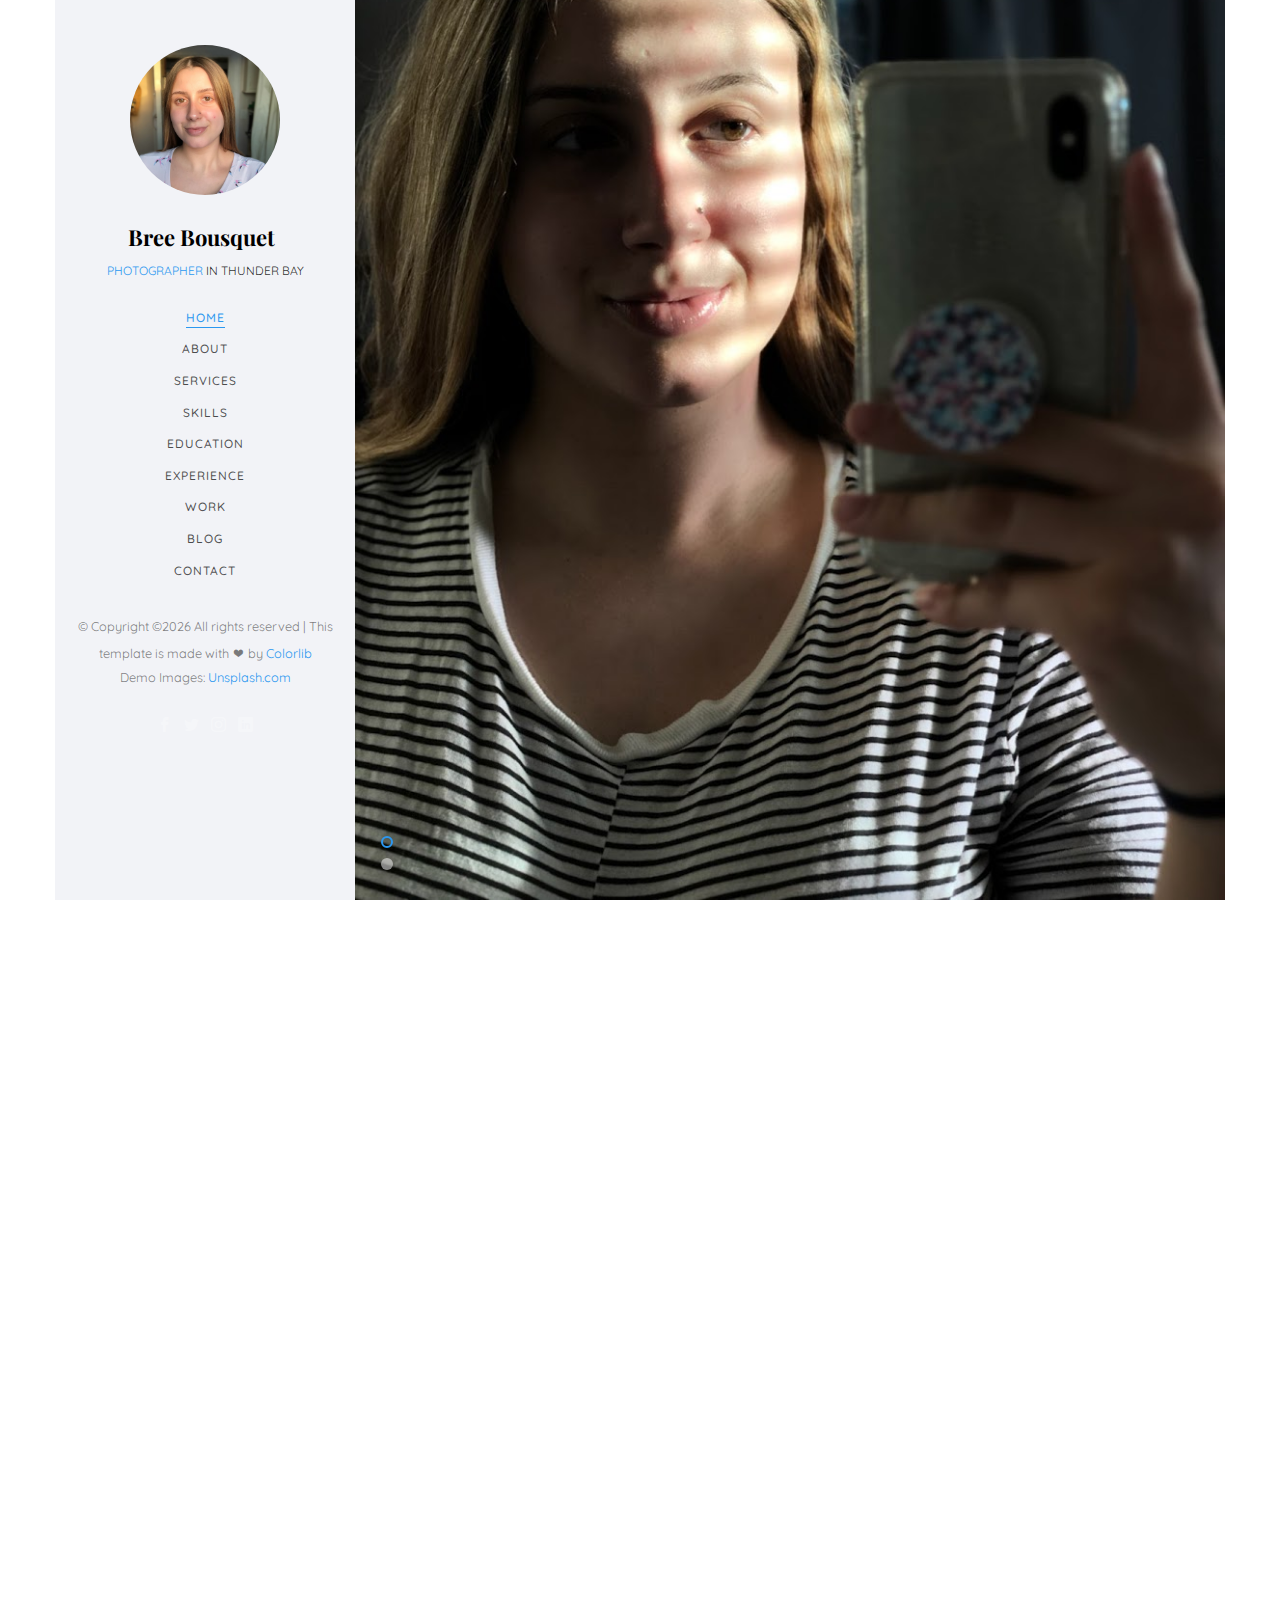
==== commit fb1063a5: "Add files via upload" ====
--- a/jackson/index.html
+++ b/jackson/index.html
@@ -79,7 +79,7 @@
 			<div class="colorlib-footer">
 				<p><small>&copy; <!-- Link back to Colorlib can't be removed. Template is licensed under CC BY 3.0. -->
 Copyright &copy;<script>document.write(new Date().getFullYear());</script> All rights reserved | This template is made with <i class="icon-heart" aria-hidden="true"></i> by <a href="https://colorlib.com" target="_blank">Colorlib</a>
-<!-- Link back to Colorlib can't be removed. Template is licensed under CC BY 3.0. --> </span> <span>Demo Images: <a href="https://unsplash.com/" target="_blank">Unsplash.com</a></span></small></p>
+<!-- Link back to Colorlib can't be removed. Template is licensed under CC BY 3.0. -->  <span>Demo Images: <a href="https://unsplash.com/" target="_blank">Unsplash.com</a></span></small></p>
 				<ul>
 					<li><a href="#"><i class="icon-facebook2"></i></a></li>
 					<li><a href="#"><i class="icon-twitter2"></i></a></li>
@@ -103,7 +103,6 @@
 					   					<div class="desc">
 						   					<h1>Hi! <br>I'm Bree</h1>
 						   					<h2>100% html5 bootstrap templates Made by <a href="https://colorlib.com/" target="_blank">colorlib.com</a></h2>
-												<p><a class="btn btn-primary btn-learn">Download CV <i class="icon-download4"></i></a></p>
 											</div>
 					   				</div>
 					   			</div>
@@ -119,7 +118,6 @@
 					   					<div class="desc">
 						   					<h1>I am <br>a Photographer</h1>
 												<h2>100% html5 bootstrap templates Made by <a href="https://colorlib.com/" target="_blank">colorlib.com</a></h2>
-												<p><a class="btn btn-primary btn-learn">View Portfolio <i class="icon-briefcase3"></i></a></p>
 											</div>
 					   				</div>
 					   			</div>
@@ -137,45 +135,35 @@
 							<div class="row row-bottom-padded-sm animate-box" data-animate-effect="fadeInLeft">
 								<div class="col-md-12">
 									<div class="about-desc">
-										<span class="heading-meta">About Us</span>
+										<span class="heading-meta">About Me</span>
 										<h2 class="colorlib-heading">Who Am I?</h2>
-										<p><strong>Hi I'm Jackson Ford</strong> On her way she met a copy. The copy warned the Little Blind Text, that where it came from it would have been rewritten a thousand times and everything that was left from its origin would be the word "and" and the Little Blind Text should turn around and return to its own, safe country.</p>
-										<p>Even the all-powerful Pointing has no control about the blind texts it is an almost unorthographic life One day however a small line of blind text by the name of Lorem Ipsum decided to leave for the far World of Grammar.</p>
+										<p><strong>Hi I'm Bree Bousquet!</strong> I was born and raised in Winnipeg, MB, Canada. I moved to Thunder Bay in July 2008. I've wanted to pursue photography since I was young. I've always had a knack for taking pictures, filming, I just loved holding a camera. </p>
+										<p>I started IMD (Interactive Media Development) at Confederation College in September of 2017. In this program, I've discovered a liking for mobile app development, on top of photography. There's so much you can do once you know how to code an app, and it's so <strong>cool</strong> to see how apps really work. Some apps are so simplistic, but some (like Facebook or something with many pages to navigate to) are so intricate!</p>
 									</div>
 								</div>
 							</div>
 							<div class="row">
-								<div class="col-md-3 animate-box" data-animate-effect="fadeInLeft">
+								<div class="col-md-4 animate-box" data-animate-effect="fadeInLeft">
 									<div class="services color-1">
 										<span class="icon2"><i class="icon-bulb"></i></span>
-										<h3>Graphic Design</h3>
-									</div>
-								</div>
-								<div class="col-md-3 animate-box" data-animate-effect="fadeInRight">
+										<h3>Photographer</h3>
+									</div>
+								</div>
+								<div class="col-md-4 animate-box" data-animate-effect="fadeInRight">
 									<div class="services color-2">
 										<span class="icon2"><i class="icon-globe-outline"></i></span>
-										<h3>Web Design</h3>
-									</div>
-								</div>
-								<div class="col-md-3 animate-box" data-animate-effect="fadeInTop">
+										<h3>Web Designer</h3>
+									</div>
+								</div>
+								<div class="col-md-4 animate-box" data-animate-effect="fadeInTop">
 									<div class="services color-3">
 										<span class="icon2"><i class="icon-data"></i></span>
-										<h3>Software</h3>
-									</div>
-								</div>
-								<div class="col-md-3 animate-box" data-animate-effect="fadeInBottom">
-									<div class="services color-4">
-										<span class="icon2"><i class="icon-phone3"></i></span>
-										<h3>Application</h3>
+										<h3>App Designer</h3>
 									</div>
 								</div>
 							</div>
 							<div class="row">
 								<div class="col-md-12 animate-box" data-animate-effect="fadeInLeft">
-									<div class="hire">
-										<h2>I am happy to know you <br>that 300+ projects done sucessfully!</h2>
-										<a href="#" class="btn-hire">Hire me</a>
-									</div>
 								</div>
 							</div>
 						</div>
@@ -200,8 +188,8 @@
 									<i class="icon-bulb"></i>
 								</span>
 								<div class="desc">
-									<h3>Innovative Ideas</h3>
-									<p>Separated they live in Bookmarksgrove right at the coast of the Semantics</p>
+									<h3>Photography</h3>
+									<p>Using all I've learned in college, and my own knowledge!</p>
 								</div>
 							</div>
 						</div>
@@ -211,8 +199,8 @@
 									<i class="icon-data"></i>
 								</span>
 								<div class="desc">
-									<h3>Software</h3>
-									<p>Separated they live in Bookmarksgrove right at the coast of the Semantics</p>
+									<h3>App Design</h3>
+									<p>Designing apps is always fun and leads to bigger projects!</p>
 								</div>
 							</div>
 						</div>
@@ -222,41 +210,8 @@
 									<i class="icon-phone3"></i>
 								</span>
 								<div class="desc">
-									<h3>Application</h3>
-									<p>Separated they live in Bookmarksgrove right at the coast of the Semantics</p>
-								</div>
-							</div>
-						</div>
-						<div class="col-md-4 text-center animate-box">
-							<div class="services color-4">
-								<span class="icon">
-									<i class="icon-layers2"></i>
-								</span>
-								<div class="desc">
-									<h3>Graphic Design</h3>
-									<p>Separated they live in Bookmarksgrove right at the coast of the Semantics</p>
-								</div>
-							</div>
-						</div>
-						<div class="col-md-4 text-center animate-box">
-							<div class="services color-5">
-								<span class="icon">
-									<i class="icon-data"></i>
-								</span>
-								<div class="desc">
-									<h3>Software</h3>
-									<p>Separated they live in Bookmarksgrove right at the coast of the Semantics</p>
-								</div>
-							</div>
-						</div>
-						<div class="col-md-4 text-center animate-box">
-							<div class="services color-6">
-								<span class="icon">
-									<i class="icon-phone3"></i>
-								</span>
-								<div class="desc">
-									<h3>Application</h3>
-									<p>Separated they live in Bookmarksgrove right at the coast of the Semantics</p>
+									<h3>App Dev.</h3>
+									<p>Starting from scratch, building up the app to it's final form!</p>
 								</div>
 							</div>
 						</div>
@@ -272,19 +227,19 @@
 					<div class="row">
 						<div class="col-md-3 text-center animate-box">
 							<span class="colorlib-counter js-counter" data-from="0" data-to="3589" data-speed="5000" data-refresh-interval="50"></span>
-							<span class="colorlib-counter-label">Cups of tea</span>
+							<span class="colorlib-counter-label">Cups of tea drank</span>
 						</div>
 						<div class="col-md-3 text-center animate-box">
-							<span class="colorlib-counter js-counter" data-from="0" data-to="356" data-speed="5000" data-refresh-interval="50"></span>
+							<span class="colorlib-counter js-counter" data-from="0" data-to="2569" data-speed="5000" data-refresh-interval="50"></span>
+							<span class="colorlib-counter-label">Photos Taken</span>
+						</div>
+						<div class="col-md-3 text-center animate-box">
+							<span class="colorlib-counter js-counter" data-from="0" data-to="15" data-speed="5000" data-refresh-interval="50"></span>
 							<span class="colorlib-counter-label">Projects</span>
 						</div>
 						<div class="col-md-3 text-center animate-box">
-							<span class="colorlib-counter js-counter" data-from="0" data-to="30" data-speed="5000" data-refresh-interval="50"></span>
-							<span class="colorlib-counter-label">Clients</span>
-						</div>
-						<div class="col-md-3 text-center animate-box">
-							<span class="colorlib-counter js-counter" data-from="0" data-to="10" data-speed="5000" data-refresh-interval="50"></span>
-							<span class="colorlib-counter-label">Partners</span>
+							<span class="colorlib-counter js-counter" data-from="0" data-to="3" data-speed="5000" data-refresh-interval="50"></span>
+							<span class="colorlib-counter-label">Models shot</span>
 						</div>
 					</div>
 				</div>
@@ -300,44 +255,44 @@
 					</div>
 					<div class="row">
 						<div class="col-md-12 animate-box" data-animate-effect="fadeInLeft">
-							<p>The Big Oxmox advised her not to do so, because there were thousands of bad Commas, wild Question Marks and devious Semikoli, but the Little Blind Text didn’t listen. She packed her seven versalia, put her initial into the belt and made herself on the way.</p>
+							<p>Over the course of my college program, I've learned many new skills, new programs to edit on, and more! With all I've learned, I am still always learning! My skills may not be the highest, but I will always continue to learn more!</p>
 						</div>
 						<div class="col-md-6 animate-box" data-animate-effect="fadeInLeft">
 							<div class="progress-wrap">
-								<h3>Photoshop</h3>
+								<h3>Photography</h3>
 								<div class="progress">
 								 	<div class="progress-bar color-1" role="progressbar" aria-valuenow="75"
-								  	aria-valuemin="0" aria-valuemax="100" style="width:75%">
-								    <span>75%</span>
+								  	aria-valuemin="0" aria-valuemax="100" style="width:76%">
+								    <span>76%</span>
 								  	</div>
 								</div>
 							</div>
 						</div>
 						<div class="col-md-6 animate-box" data-animate-effect="fadeInRight">
 							<div class="progress-wrap">
-								<h3>jQuery</h3>
+								<h3>App Design</h3>
 								<div class="progress">
 								 	<div class="progress-bar color-2" role="progressbar" aria-valuenow="60"
-								  	aria-valuemin="0" aria-valuemax="100" style="width:60%">
-								    <span>60%</span>
+								  	aria-valuemin="0" aria-valuemax="100" style="width:42%">
+								    <span>42%</span>
 								  	</div>
 								</div>
 							</div>
 						</div>
 						<div class="col-md-6 animate-box" data-animate-effect="fadeInLeft">
 							<div class="progress-wrap">
-								<h3>HTML5</h3>
+								<h3>App Development</h3>
 								<div class="progress">
 								 	<div class="progress-bar color-3" role="progressbar" aria-valuenow="85"
-								  	aria-valuemin="0" aria-valuemax="100" style="width:85%">
-								    <span>85%</span>
+								  	aria-valuemin="0" aria-valuemax="100" style="width:51%">
+								    <span>51%</span>
 								  	</div>
 								</div>
 							</div>
 						</div>
 						<div class="col-md-6 animate-box" data-animate-effect="fadeInRight">
 							<div class="progress-wrap">
-								<h3>CSS3</h3>
+								<h3>Nikon Cameras</h3>
 								<div class="progress">
 								 	<div class="progress-bar color-4" role="progressbar" aria-valuenow="90"
 								  	aria-valuemin="0" aria-valuemax="100" style="width:90%">
@@ -348,22 +303,22 @@
 						</div>
 						<div class="col-md-6 animate-box" data-animate-effect="fadeInLeft">
 							<div class="progress-wrap">
-								<h3>WordPress</h3>
+								<h3>HTML5</h3>
 								<div class="progress">
 								 	<div class="progress-bar color-5" role="progressbar" aria-valuenow="70"
-								  	aria-valuemin="0" aria-valuemax="100" style="width:70%">
-								    <span>70%</span>
+								  	aria-valuemin="0" aria-valuemax="100" style="width:71%">
+								    <span>71%</span>
 								  	</div>
 								</div>
 							</div>
 						</div>
 						<div class="col-md-6 animate-box" data-animate-effect="fadeInRight">
 							<div class="progress-wrap">
-								<h3>SEO</h3>
+								<h3>Tea Knowledge</h3>
 								<div class="progress">
 								 	<div class="progress-bar color-6" role="progressbar" aria-valuenow="80"
-								  	aria-valuemin="0" aria-valuemax="100" style="width:80%">
-								    <span>80%</span>
+								  	aria-valuemin="0" aria-valuemax="100" style="width:100%">
+								    <span>100%</span>
 								  	</div>
 								</div>
 							</div>
@@ -387,65 +342,22 @@
 									<div class="panel panel-default">
 									    <div class="panel-heading" role="tab" id="headingOne">
 									        <h4 class="panel-title">
-									            <a data-toggle="collapse" data-parent="#accordion" href="#collapseOne" aria-expanded="true" aria-controls="collapseOne">Master Degree Graphic Design
+									            <a data-toggle="collapse" data-parent="#accordion" href="#collapseOne" aria-expanded="true" aria-controls="collapseOne">Some Interactive Media Development
 									            </a>
 									        </h4>
 									    </div>
 									    <div id="collapseOne" class="panel-collapse collapse in" role="tabpanel" aria-labelledby="headingOne">
 									         <div class="panel-body">
 									            <div class="row">
-										      		<div class="col-md-6">
-										      			<p>Far far away, behind the word mountains, far from the countries Vokalia and Consonantia, there live the blind texts. </p>
-										      		</div>
-										      		<div class="col-md-6">
-										      			<p>Separated they live in Bookmarksgrove right at the coast of the Semantics, a large language ocean.</p>
+										      		<div class="col-md-12">
+										      			<p>Started IMD at Confederation College in September of 2017. Graduating in 2020.</p>
+													        <ul>
+														        <li>Finished 1st Year</li>
+														        <li>Almost completed 2nd Year</li>
+													        </ul> 
 										      		</div>
 										      	</div>
 									         </div>
-									    </div>
-									</div>
-									<div class="panel panel-default">
-									    <div class="panel-heading" role="tab" id="headingTwo">
-									        <h4 class="panel-title">
-									            <a class="collapsed" data-toggle="collapse" data-parent="#accordion" href="#collapseTwo" aria-expanded="false" aria-controls="collapseTwo">Bachelor Degree of Computer Science
-									            </a>
-									        </h4>
-									    </div>
-									    <div id="collapseTwo" class="panel-collapse collapse" role="tabpanel" aria-labelledby="headingTwo">
-									        <div class="panel-body">
-									            <p>Far far away, behind the word <strong>mountains</strong>, far from the countries Vokalia and Consonantia, there live the blind texts. Separated they live in Bookmarksgrove right at the coast of the Semantics, a large language ocean.</p>
-													<ul>
-														<li>Separated they live in Bookmarksgrove right</li>
-														<li>Separated they live in Bookmarksgrove right</li>
-													</ul>
-									        </div>
-									    </div>
-									</div>
-									<div class="panel panel-default">
-									    <div class="panel-heading" role="tab" id="headingThree">
-									        <h4 class="panel-title">
-									            <a class="collapsed" data-toggle="collapse" data-parent="#accordion" href="#collapseThree" aria-expanded="false" aria-controls="collapseThree">Diploma in Information Technology
-									            </a>
-									        </h4>
-									    </div>
-									    <div id="collapseThree" class="panel-collapse collapse" role="tabpanel" aria-labelledby="headingThree">
-									        <div class="panel-body">
-									            <p>Far far away, behind the word <strong>mountains</strong>, far from the countries Vokalia and Consonantia, there live the blind texts. Separated they live in Bookmarksgrove right at the coast of the Semantics, a large language ocean.</p>	
-									        </div>
-									    </div>
-									</div>
-
-									<div class="panel panel-default">
-									    <div class="panel-heading" role="tab" id="headingFour">
-									        <h4 class="panel-title">
-									            <a class="collapsed" data-toggle="collapse" data-parent="#accordion" href="#collapseFour" aria-expanded="false" aria-controls="collapseFour">Diploma in Information Technology
-									            </a>
-									        </h4>
-									    </div>
-									    <div id="collapseFour" class="panel-collapse collapse" role="tabpanel" aria-labelledby="headingFour">
-									        <div class="panel-body">
-									            <p>Far far away, behind the word <strong>mountains</strong>, far from the countries Vokalia and Consonantia, there live the blind texts. Separated they live in Bookmarksgrove right at the coast of the Semantics, a large language ocean.</p>	
-									        </div>
 									    </div>
 									</div>
 
@@ -458,7 +370,7 @@
 									    </div>
 									    <div id="collapseFive" class="panel-collapse collapse" role="tabpanel" aria-labelledby="headingFive">
 									        <div class="panel-body">
-									            <p>Far far away, behind the word <strong>mountains</strong>, far from the countries Vokalia and Consonantia, there live the blind texts. Separated they live in Bookmarksgrove right at the coast of the Semantics, a large language ocean.</p>	
+									            <p>Graduated Westgate Collegiate and Vocational Institute in June of 2016.</p>	
 									        </div>
 									    </div>
 									</div>
@@ -488,8 +400,8 @@
 					               </div>
 
 					               <div class="timeline-label">
-					                  <h2><a href="#">Full Stack Developer</a> <span>2017-2018</span></h2>
-					                  <p>Tolerably earnestly middleton extremely distrusts she boy now not. Add and offered prepare how cordial two promise. Greatly who affixed suppose but enquire compact prepare all put. Added forth chief trees but rooms think may.</p>
+					                  <h2><a href="#">Key Holder</a> <span>2017-Current</span></h2>
+					                  <p>Currently, I am a Key Holder at David's Tea to make money for my schooling. I am in charge of all of the Tea Guides, and I am in charge of sales goals.</p>
 					               </div>
 					            </div>
 					         </article>
@@ -501,8 +413,8 @@
 					                  <i class="icon-pen2"></i>
 					               </div>
 					               <div class="timeline-label">
-					               	<h2><a href="#">Front End Developer at Google Company</a> <span>2017-2018</span></h2>
-					                  <p>Even the all-powerful Pointing has no control about the blind texts it is an almost unorthographic life One day however a small line of blind text by the name of Lorem Ipsum decided to leave for the far World of Grammar.</p>
+					               	<h2><a href="#">Project Coordinator</a> <span>Current</span></h2>
+					                  <p>In my program, I am the project coordinator for a small client project in my Client Project class to prepare for future clients.</p>
 					               </div>
 					            </div>
 					         </article>
@@ -513,8 +425,8 @@
 					                  <i class="icon-pen2"></i>
 					               </div>
 					               <div class="timeline-label">
-					               	<h2><a href="#">System Analyst</a> <span>2017-2018</span></h2>
-					                  <p>Even the all-powerful Pointing has no control about the blind texts it is an almost unorthographic life One day however a small line of blind text by the name of Lorem Ipsum decided to leave for the far World of Grammar.</p>
+					               	<h2><a href="#">Independent Photography</a> <span>2015-Current</span></h2>
+					                  <p>For my photography, I am independent as I have not found a company to work for. I currently work for free just to better my skills.</p>
 					               </div>
 					            </div>
 					         </article>
@@ -525,20 +437,8 @@
 					                  <i class="icon-pen2"></i>
 					               </div>
 					               <div class="timeline-label">
-					               	<h2><a href="#">Creative Designer</a> <span>2017-2018</span></h2>
-					                  <p>Even the all-powerful Pointing has no control about the blind texts it is an almost unorthographic life One day however a small line of blind text by the name of Lorem Ipsum decided to leave for the far World of Grammar.</p>
-					               </div>
-					            </div>
-					         </article>
-
-					         <article class="timeline-entry animate-box" data-animate-effect="fadeInLeft">
-					            <div class="timeline-entry-inner">
-					               <div class="timeline-icon color-5">
-					                  <i class="icon-pen2"></i>
-					               </div>
-					               <div class="timeline-label">
-					               	<h2><a href="#">UI/UX Designer at Envato</a> <span>2017-2018</span></h2>
-					                  <p>Even the all-powerful Pointing has no control about the blind texts it is an almost unorthographic life One day however a small line of blind text by the name of Lorem Ipsum decided to leave for the far World of Grammar.</p>
+					               	<h2><a href="#">Filmmaking</a> <span>2014-2016</span></h2>
+					                  <p>Made small project short films for YouTube. Wasn't for professional use.</p>
 					               </div>
 					            </div>
 					         </article>
@@ -573,8 +473,8 @@
 							<div class="project" style="background-image: url(images/img-1.jpg);">
 								<div class="desc">
 									<div class="con">
-										<h3><a href="work.html">Work 01</a></h3>
-										<span>Website</span>
+										<h3><a href="work.html">Pinecone</a></h3>
+										<span>September 2018. Nikon D7000. 18-55mm lens.</span>
 										<p class="icon">
 											<span><a href="#"><i class="icon-share3"></i></a></span>
 											<span><a href="#"><i class="icon-eye"></i> 100</a></span>
@@ -588,8 +488,8 @@
 							<div class="project" style="background-image: url(images/img-2.jpg);">
 								<div class="desc">
 									<div class="con">
-										<h3><a href="work.html">Work 02</a></h3>
-										<span>Animation</span>
+										<h3><a href="work.html">Leaf Boy</a></h3>
+										<span>September 2018. Nikon D7000. 18-55mm lens.</span>
 										<p class="icon">
 											<span><a href="#"><i class="icon-share3"></i></a></span>
 											<span><a href="#"><i class="icon-eye"></i> 100</a></span>
@@ -603,8 +503,8 @@
 							<div class="project" style="background-image: url(images/img-3.jpg);">
 								<div class="desc">
 									<div class="con">
-										<h3><a href="work.html">Work 03</a></h3>
-										<span>Illustration</span>
+										<h3><a href="work.html">Eyes Up</a></h3>
+										<span>October 2018. Nikon D7000. 105mm macro lens.</span>
 										<p class="icon">
 											<span><a href="#"><i class="icon-share3"></i></a></span>
 											<span><a href="#"><i class="icon-eye"></i> 100</a></span>
@@ -618,8 +518,8 @@
 							<div class="project" style="background-image: url(images/img-4.jpg);">
 								<div class="desc">
 									<div class="con">
-										<h3><a href="work.html">Work 04</a></h3>
-										<span>Application</span>
+										<h3><a href="work.html">Dramatic</a></h3>
+										<span>November 2018. Nikon D5600. 35mm lens.</span>
 										<p class="icon">
 											<span><a href="#"><i class="icon-share3"></i></a></span>
 											<span><a href="#"><i class="icon-eye"></i> 100</a></span>
@@ -633,8 +533,8 @@
 							<div class="project" style="background-image: url(images/img-5.jpg);">
 								<div class="desc">
 									<div class="con">
-										<h3><a href="work.html">Work 05</a></h3>
-										<span>Graphic, Logo</span>
+										<h3><a href="work.html">Textured</a></h3>
+										<span>March 2018. Nikon D7000. 105mm macro lens.</span>
 										<p class="icon">
 											<span><a href="#"><i class="icon-share3"></i></a></span>
 											<span><a href="#"><i class="icon-eye"></i> 100</a></span>
@@ -648,8 +548,69 @@
 							<div class="project" style="background-image: url(images/img-6.jpg);">
 								<div class="desc">
 									<div class="con">
-										<h3><a href="work.html">Work 06</a></h3>
-										<span>Web Design</span>
+										<h3><a href="work.html">Joker</a></h3>
+										<span>October 2018. Nikon D7000. 105mm macro lens.</span>
+										<p class="icon">
+											<span><a href="#"><i class="icon-share3"></i></a></span>
+											<span><a href="#"><i class="icon-eye"></i> 100</a></span>
+											<span><a href="#"><i class="icon-heart"></i> 49</a></span>
+										</p>
+									</div>
+								</div>
+							</div>
+						</div>
+						
+						<div class="col-md-6 animate-box" data-animate-effect="fadeInRight">
+							<div class="project" style="background-image: url(images/img-7.PNG);">
+								<div class="desc">
+									<div class="con">
+										<h3><a href="work.html">La Luna</a></h3>
+										<span>November 2018. Nikon D7000. 75-300mm zoom lens.</span>
+										<p class="icon">
+											<span><a href="#"><i class="icon-share3"></i></a></span>
+											<span><a href="#"><i class="icon-eye"></i> 100</a></span>
+											<span><a href="#"><i class="icon-heart"></i> 49</a></span>
+										</p>
+									</div>
+								</div>
+							</div>
+						</div>
+						<div class="col-md-6 animate-box" data-animate-effect="fadeInRight">
+							<div class="project" style="background-image: url(images/img-8.PNG);">
+								<div class="desc">
+									<div class="con">
+										<h3><a href="work.html">Tossing</a></h3>
+										<span>November 2018. Nikon D7000. 75-300mm zoom lens.</span>
+										<p class="icon">
+											<span><a href="#"><i class="icon-share3"></i></a></span>
+											<span><a href="#"><i class="icon-eye"></i> 100</a></span>
+											<span><a href="#"><i class="icon-heart"></i> 49</a></span>
+										</p>
+									</div>
+								</div>
+							</div>
+						</div>
+						<div class="col-md-6 animate-box" data-animate-effect="fadeInRight">
+							<div class="project" style="background-image: url(images/img-9.PNG);">
+								<div class="desc">
+									<div class="con">
+										<h3><a href="work.html">Fog</a></h3>
+										<span>July 2018. Nikon D7000. 18-55mm lens.</span>
+										<p class="icon">
+											<span><a href="#"><i class="icon-share3"></i></a></span>
+											<span><a href="#"><i class="icon-eye"></i> 100</a></span>
+											<span><a href="#"><i class="icon-heart"></i> 49</a></span>
+										</p>
+									</div>
+								</div>
+							</div>
+						</div>
+						<div class="col-md-6 animate-box" data-animate-effect="fadeInRight">
+							<div class="project" style="background-image: url(images/img-10.PNG);">
+								<div class="desc">
+									<div class="con">
+										<h3><a href="work.html">Icy Stare</a></h3>
+										<span>May 2018. Nikon D7000. 18-55mm lens.</span>
 										<p class="icon">
 											<span><a href="#"><i class="icon-share3"></i></a></span>
 											<span><a href="#"><i class="icon-eye"></i> 100</a></span>
@@ -681,9 +642,9 @@
 							<div class="blog-entry">
 								<a href="blog.html" class="blog-img"><img src="images/blog-1.jpg" class="img-responsive" alt="HTML5 Bootstrap Template by colorlib.com"></a>
 								<div class="desc">
-									<span><small>April 14, 2018 </small> | <small> Web Design </small> | <small> <i class="icon-bubble3"></i> 4</small></span>
-									<h3><a href="blog.html">Renovating National Gallery</a></h3>
-									<p>Separated they live in Bookmarksgrove right at the coast of the Semantics, a large language ocean.</p>
+									<span><small>October 21, 2018 </small> | <small> Photography </small> | <small> <i class="icon-bubble3"></i> 24</small></span>
+									<h3><a href="blog.html">Tips for Seasonal Photography</a></h3>
+									<p>We're diving into some simple tips on how to shoot for each season!</p>
 								</div>
 							</div>
 						</div>
@@ -691,9 +652,9 @@
 							<div class="blog-entry">
 								<a href="blog.html" class="blog-img"><img src="images/blog-2.jpg" class="img-responsive" alt="HTML5 Bootstrap Template by colorlib.com"></a>
 								<div class="desc">
-									<span><small>April 14, 2018 </small> | <small> Web Design </small> | <small> <i class="icon-bubble3"></i> 4</small></span>
-									<h3><a href="blog.html">Wordpress for a Beginner</a></h3>
-									<p>Separated they live in Bookmarksgrove right at the coast of the Semantics, a large language ocean.</p>
+									<span><small>November 21, 2018 </small> | <small> Photography </small> | <small> <i class="icon-bubble3"></i> 16</small></span>
+									<h3><a href="blog.html">Camera Comparisons</a></h3>
+									<p>Time to compare! In today's blog, I'm going to talk about different cameras and the pros and cons of each!</p>
 								</div>
 							</div>
 						</div>
@@ -701,9 +662,9 @@
 							<div class="blog-entry">
 								<a href="blog.html" class="blog-img"><img src="images/blog-3.jpg" class="img-responsive" alt="HTML5 Bootstrap Template by colorlib.com"></a>
 								<div class="desc">
-									<span><small>April 14, 2018 </small> | <small> Inspiration </small> | <small> <i class="icon-bubble3"></i> 4</small></span>
-									<h3><a href="blog.html">Make website from scratch</a></h3>
-									<p>Separated they live in Bookmarksgrove right at the coast of the Semantics, a large language ocean.</p>
+									<span><small>February 21, 2019 </small> | <small> Inspiration </small> | <small> <i class="icon-bubble3"></i> 12</small></span>
+									<h3><a href="blog.html">Making a Web Portfolio</a></h3>
+									<p>Want to learn how to make a portfolio just like this? Keep on reading!</p>
 								</div>
 							</div>
 						</div>
@@ -740,7 +701,7 @@
 									<i class="icon-map"></i>
 								</div>
 								<div class="colorlib-text">
-									<p>198 West 21th Street, Suite 721 New York NY 10016</p>
+									<p>123 West Avenue Street, Suite 721 Thunder Bay, ON</p>
 								</div>
 							</div>
 
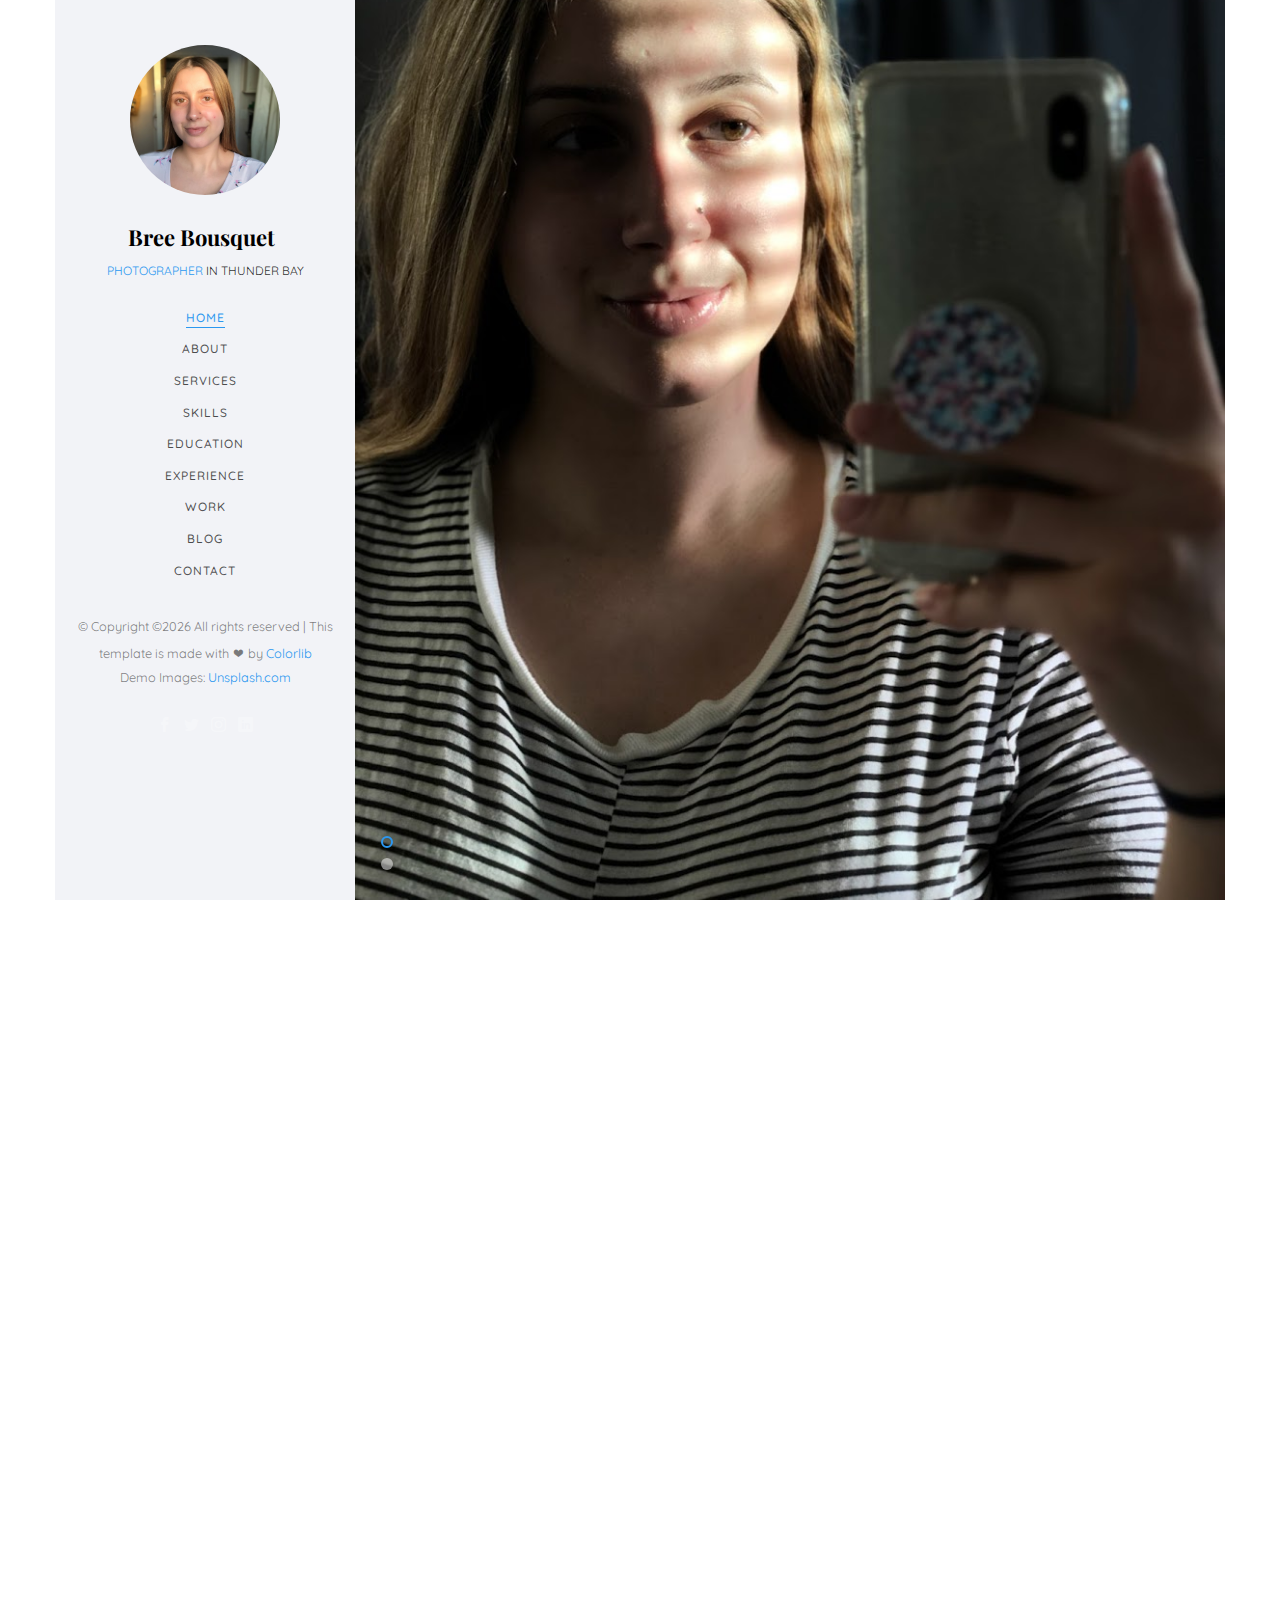
==== commit 1107bbc0: "Add files via upload" ====
--- a/jackson/index.html
+++ b/jackson/index.html
@@ -10,15 +10,10 @@
 	<meta name="author" content="" />
 
   <!-- Facebook and Twitter integration -->
-	<meta property="og:title" content=""/>
-	<meta property="og:image" content=""/>
-	<meta property="og:url" content=""/>
-	<meta property="og:site_name" content=""/>
-	<meta property="og:description" content=""/>
-	<meta name="twitter:title" content="" />
-	<meta name="twitter:image" content="" />
-	<meta name="twitter:url" content="" />
-	<meta name="twitter:card" content="" />
+	<meta name="twitter:title" content="My Portfolio Bree Bousquet: 3D Animation" />
+	<meta name="twitter:image" content="https://raw.githubusercontent.com/breebousquet/portfolio/master/jackson/images/space.jpg" />
+	<meta name="twitter:url" content="https://www.youtube.com/watch?v=pqIMFqYeB-Y" />
+	<meta name="twitter:card" content="video" />
 
 	<!-- Place favicon.ico and apple-touch-icon.png in the root directory -->
 	<link rel="shortcut icon" href="favicon.ico">
@@ -41,6 +36,13 @@
 	<link rel="stylesheet" href="css/owl.theme.default.min.css">
 	<!-- Theme style  -->
 	<link rel="stylesheet" href="css/style.css">
+	
+	<link rel="apple-touch-icon" sizes="180x180" href="/apple-touch-icon.png">
+    <link rel="icon" type="image/png" sizes="32x32" href="/favicon-32x32.png">
+    <link rel="icon" type="image/png" sizes="16x16" href="/favicon-16x16.png">
+    <link rel="manifest" href="/site.webmanifest">
+    <meta name="msapplication-TileColor" content="#da532c">
+    <meta name="theme-color" content="#ffffff">
 
 	<!-- Modernizr JS -->
 	<script src="js/modernizr-2.6.2.min.js"></script>
@@ -48,7 +50,15 @@
 	<!--[if lt IE 9]>
 	<script src="js/respond.min.js"></script>
 	<![endif]-->
-
+	<!-- Global site tag (gtag.js) - Google Analytics -->
+        <script async src="https://www.googletagmanager.com/gtag/js?id=UA-137982814-1"></script>
+            <script>
+                window.dataLayer = window.dataLayer || [];
+                function gtag(){dataLayer.push(arguments);}
+                  gtag('js', new Date());
+
+                  gtag('config', 'UA-137982814-1');
+            </script>
 	</head>
 	<body>
 	<div id="colorlib-page">
@@ -672,6 +682,16 @@
 					<div class="row">
 						<div class="col-md-12 animate-box">
 							<p><a href="#" class="btn btn-primary btn-lg btn-load-more">Load more <i class="icon-reload"></i></a></p>
+							<iframe width="560" height="315" src="https://www.youtube.com/embed/pqIMFqYeB-Y" frameborder="0" allow="accelerometer; autoplay; encrypted-media; gyroscope; picture-in-picture" allowfullscreen></iframe>
+							
+                            <div class="sketchfab-embed-wrapper"><iframe width="640" height="480" src="https://sketchfab.com/models/18bbb083960b44af966c066e7ce259d3/embed" frameborder="0" allow="autoplay; fullscreen; vr" mozallowfullscreen="true" webkitallowfullscreen="true"></iframe>
+
+                            <p style="font-size: 13px; font-weight: normal; margin: 5px; color: #4A4A4A;">
+                            <a href="https://sketchfab.com/3d-models/chinese-water-dragon-18bbb083960b44af966c066e7ce259d3?utm_medium=embed&utm_source=website&utm_campaign=share-popup" target="_blank" style="font-weight: bold; color: #1CAAD9;">Chinese Water Dragon</a> 
+                                by <a href="https://sketchfab.com/breebousque?utm_medium=embed&utm_source=website&utm_campaign=share-popup" target="_blank" style="font-weight: bold; color: #1CAAD9;">Bree Bousquet</a>
+                                on <a href="https://sketchfab.com?utm_medium=embed&utm_source=website&utm_campaign=share-popup" target="_blank" style="font-weight: bold; color: #1CAAD9;">Sketchfab</a>
+                            </p>
+                            </div>
 						</div>
 					</div>
 				</div>
